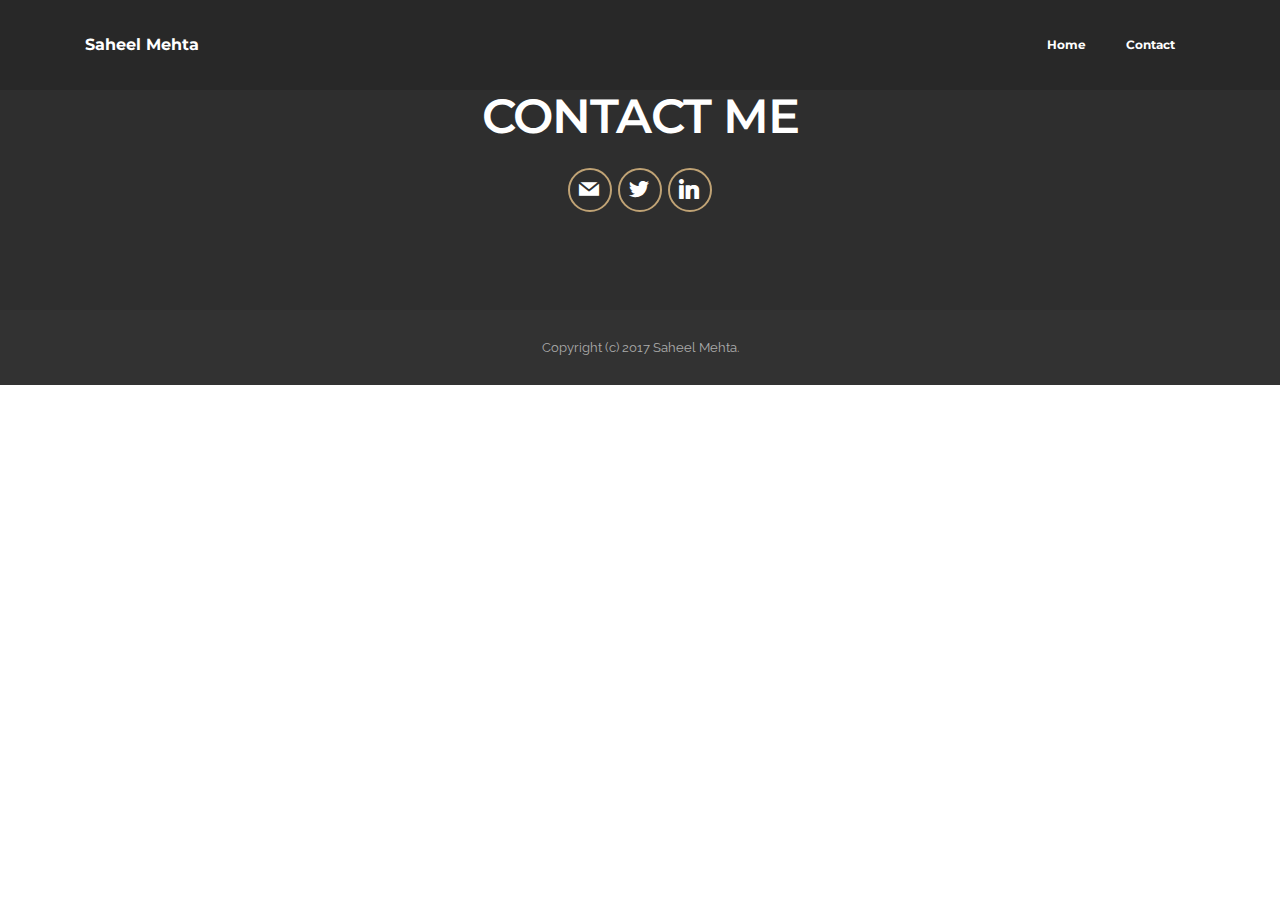
==== contact.html @ fcee7e76 "Basic Website Launch" ====
<!DOCTYPE html>
<html>
<head>
  <!-- Site made with Mobirise Website Builder v3.11.1, https://mobirise.com -->
  <meta charset="UTF-8">
  <meta http-equiv="X-UA-Compatible" content="IE=edge">
  <meta name="generator" content="Mobirise v3.11.1, mobirise.com">
  <meta name="viewport" content="width=device-width, initial-scale=1">
  <link rel="shortcut icon" href="assets/images/logo.png" type="image/x-icon">
  <meta name="description" content="Contact Page">
  <title>Contact Saheel</title>
  <link rel="stylesheet" href="https://fonts.googleapis.com/css?family=Lora:400,700,400italic,700italic&amp;subset=latin">
  <link rel="stylesheet" href="https://fonts.googleapis.com/css?family=Montserrat:400,700">
  <link rel="stylesheet" href="https://fonts.googleapis.com/css?family=Raleway:100,100i,200,200i,300,300i,400,400i,500,500i,600,600i,700,700i,800,800i,900,900i">
  <link rel="stylesheet" href="assets/bootstrap-material-design-font/css/material.css">
  <link rel="stylesheet" href="assets/tether/tether.min.css">
  <link rel="stylesheet" href="assets/bootstrap/css/bootstrap.min.css">
  <link rel="stylesheet" href="assets/dropdown/css/style.css">
  <link rel="stylesheet" href="assets/animate.css/animate.min.css">
  <link rel="stylesheet" href="assets/socicon/css/styles.css">
  <link rel="stylesheet" href="assets/theme/css/style.css">
  <link rel="stylesheet" href="assets/mobirise/css/mbr-additional.css" type="text/css">
  
  
  
</head>
<body>
<section id="menu-7">

    <nav class="navbar navbar-dropdown navbar-fixed-top">
        <div class="container">

            <div class="mbr-table">
                <div class="mbr-table-cell">

                    <div class="navbar-brand">
                        
                        <a class="navbar-caption" href="https://mobirise.com">Saheel Mehta</a>
                    </div>

                </div>
                <div class="mbr-table-cell">

                    <button class="navbar-toggler pull-xs-right hidden-md-up" type="button" data-toggle="collapse" data-target="#exCollapsingNavbar">
                        <div class="hamburger-icon"></div>
                    </button>

                    <ul class="nav-dropdown collapse pull-xs-right nav navbar-nav navbar-toggleable-sm" id="exCollapsingNavbar"><li class="nav-item"><a class="nav-link link" href="index.html">Home</a></li><li class="nav-item"><a class="nav-link link" href="contact.html">Contact</a></li></ul>
                    <button hidden="" class="navbar-toggler navbar-close" type="button" data-toggle="collapse" data-target="#exCollapsingNavbar">
                        <div class="close-icon"></div>
                    </button>

                </div>
            </div>

        </div>
    </nav>

</section>

<section class="engine"><a rel="external" href="https://mobirise.com">Website Creator</a></section><section class="mbr-section mbr-section-md-padding mbr-after-navbar" id="social-buttons4-9" style="background-color: rgb(46, 46, 46); padding-top: 90px; padding-bottom: 90px;">
    
    <div class="container">
        <div class="row">
            <div class="col-md-8 col-md-offset-2 text-xs-center">
                <h3 class="mbr-section-title display-2">CONTACT ME</h3>
                <div><a class="btn btn-social" title="Twitter" target="_blank" href="mailto:saheelmehtam@gmail.com"><i class="socicon socicon-mail"></i></a> <a class="btn btn-social" title="Facebook" target="_blank" href="https://twitter.com/saheelmehta"><i class="socicon socicon-twitter"></i></a>      <a class="btn btn-social" title="LinkedIn" target="_blank" href="https://www.linkedin.com/in/saheelmehta"><i class="socicon socicon-linkedin"></i></a>   </div>
            </div>
        </div>
    </div>
</section>

<footer class="mbr-small-footer mbr-section mbr-section-nopadding" id="footer1-8" style="background-color: rgb(50, 50, 50); padding-top: 1.75rem; padding-bottom: 1.75rem;">
    
    <div class="container">
        <p class="text-xs-center">Copyright (c) 2017 Saheel Mehta.</p>
    </div>
</footer>


  <script src="assets/web/assets/jquery/jquery.min.js"></script>
  <script src="assets/tether/tether.min.js"></script>
  <script src="assets/bootstrap/js/bootstrap.min.js"></script>
  <script src="assets/smooth-scroll/SmoothScroll.js"></script>
  <script src="assets/dropdown/js/script.min.js"></script>
  <script src="assets/touchSwipe/jquery.touchSwipe.min.js"></script>
  <script src="assets/viewportChecker/jquery.viewportchecker.js"></script>
  <script src="assets/theme/js/script.js"></script>
  
  
  <input name="animation" type="hidden">
  </body>
</html>
---- assets/bootstrap-material-design-font/css/material.css ----
@font-face {
  font-family: 'Material-Design-Icons';
  src: url('../fonts/Material-Design-Icons.eot?3ocs8m');
  src: url('../fonts/Material-Design-Icons.eot?#iefix3ocs8m') format('embedded-opentype'), url('../fonts/Material-Design-Icons.woff?3ocs8m') format('woff'), url('../fonts/Material-Design-Icons.ttf?3ocs8m') format('truetype'), url('../fonts/Material-Design-Icons.svg?3ocs8m#Material-Design-Icons') format('svg');
  font-weight: normal;
  font-style: normal;
}
[class^="mdi-"],
[class*="mdi-"] {
  speak: none;
  display: inline-block;
  font-style: normal;
  font-variant:normal;
  font-weight:normal;
  /*font-size:24px;*/
  line-height:1;
  font-family:'Material-Design-Icons' !important;
  text-rendering: auto;
  
  -webkit-font-smoothing: antialiased;
  -moz-osx-font-smoothing: grayscale;
  -webkit-transform: translate(0, 0);
      -ms-transform: translate(0, 0);
          transform: translate(0, 0);
}
[class^="mdi-"]:before,
[class*="mdi-"]:before {
  display: inline-block;
  speak: none;
  text-decoration: inherit;
}
[class^="mdi-"].pull-left,
[class*="mdi-"].pull-left {
  margin-right: .3em;
}
[class^="mdi-"].pull-right,
[class*="mdi-"].pull-right {
  margin-left: .3em;
}
[class^="mdi-"].mdi-lg:before,
[class*="mdi-"].mdi-lg:before,
[class^="mdi-"].mdi-lg:after,
[class*="mdi-"].mdi-lg:after {
  font-size: 1.33333333em;
  line-height: 0.75em;
  vertical-align: -15%;
}
[class^="mdi-"].mdi-2x:before,
[class*="mdi-"].mdi-2x:before,
[class^="mdi-"].mdi-2x:after,
[class*="mdi-"].mdi-2x:after {
  font-size: 2em;
}
[class^="mdi-"].mdi-3x:before,
[class*="mdi-"].mdi-3x:before,
[class^="mdi-"].mdi-3x:after,
[class*="mdi-"].mdi-3x:after {
  font-size: 3em;
}
[class^="mdi-"].mdi-4x:before,
[class*="mdi-"].mdi-4x:before,
[class^="mdi-"].mdi-4x:after,
[class*="mdi-"].mdi-4x:after {
  font-size: 4em;
}
[class^="mdi-"].mdi-5x:before,
[class*="mdi-"].mdi-5x:before,
[class^="mdi-"].mdi-5x:after,
[class*="mdi-"].mdi-5x:after {
  font-size: 5em;
}
[class^="mdi-device-signal-cellular-"]:after,
[class^="mdi-device-battery-"]:after,
[class^="mdi-device-battery-charging-"]:after,
[class^="mdi-device-signal-cellular-connected-no-internet-"]:after,
[class^="mdi-device-signal-wifi-"]:after,
[class^="mdi-device-signal-wifi-statusbar-not-connected"]:after,
.mdi-device-network-wifi:after {
  opacity: .3;
  position: absolute;
  left: 0;
  top: 0;
  z-index: 1;
  display: inline-block;
  speak: none;
  text-decoration: inherit;
}
[class^="mdi-device-signal-cellular-"]:after {
  content: "\e758";
}
[class^="mdi-device-battery-"]:after {
  content: "\e735";
}
[class^="mdi-device-battery-charging-"]:after {
  content: "\e733";
}
[class^="mdi-device-signal-cellular-connected-no-internet-"]:after {
  content: "\e75d";
}
[class^="mdi-device-signal-wifi-"]:after,
.mdi-device-network-wifi:after {
  content: "\e765";
}
[class^="mdi-device-signal-wifi-statusbasr-not-connected"]:after {
  content: "\e8f7";
}
.mdi-device-signal-cellular-off:after,
.mdi-device-signal-cellular-null:after,
.mdi-device-signal-cellular-no-sim:after,
.mdi-device-signal-wifi-off:after,
.mdi-device-signal-wifi-4-bar:after,
.mdi-device-signal-cellular-4-bar:after,
.mdi-device-battery-alert:after,
.mdi-device-signal-cellular-connected-no-internet-4-bar:after,
.mdi-device-battery-std:after,
.mdi-device-battery-full .mdi-device-battery-unknown:after {
  content: "";
}
.mdi-fw {
  width: 1.28571429em;
  text-align: center;
}
.mdi-ul {
  padding-left: 0;
  margin-left: 2.14285714em;
  list-style-type: none;
}
.mdi-ul > li {
  position: relative;
}
.mdi-li {
  position: absolute;
  left: -2.14285714em;
  width: 2.14285714em;
  top: 0.14285714em;
  text-align: center;
}
.mdi-li.mdi-lg {
  left: -1.85714286em;
}
.mdi-border {
  padding: .2em .25em .15em;
  border: solid 0.08em #eeeeee;
  border-radius: .1em;
}
.mdi-spin {
  -webkit-animation: mdi-spin 2s infinite linear;
  animation: mdi-spin 2s infinite linear;
  -webkit-transform-origin: 50% 50%;
  -ms-transform-origin: 50% 50%;
      transform-origin: 50% 50%;
}
.mdi-pulse {
  -webkit-animation: mdi-spin 1s steps(8) infinite;
  animation: mdi-spin 1s steps(8) infinite;
  -webkit-transform-origin: 50% 50%;
  -ms-transform-origin: 50% 50%;
      transform-origin: 50% 50%;
}
@-webkit-keyframes mdi-spin {
  0% {
    -webkit-transform: rotate(0deg);
    transform: rotate(0deg);
  }
  100% {
    -webkit-transform: rotate(359deg);
    transform: rotate(359deg);
  }
}
@keyframes mdi-spin {
  0% {
    -webkit-transform: rotate(0deg);
    transform: rotate(0deg);
  }
  100% {
    -webkit-transform: rotate(359deg);
    transform: rotate(359deg);
  }
}
.mdi-rotate-90 {
  filter: progid:DXImageTransform.Microsoft.BasicImage(rotation=1);
  -webkit-transform: rotate(90deg);
  -ms-transform: rotate(90deg);
  transform: rotate(90deg);
}
.mdi-rotate-180 {
  filter: progid:DXImageTransform.Microsoft.BasicImage(rotation=2);
  -webkit-transform: rotate(180deg);
  -ms-transform: rotate(180deg);
  transform: rotate(180deg);
}
.mdi-rotate-270 {
  filter: progid:DXImageTransform.Microsoft.BasicImage(rotation=3);
  -webkit-transform: rotate(270deg);
  -ms-transform: rotate(270deg);
  transform: rotate(270deg);
}
.mdi-flip-horizontal {
  filter: progid:DXImageTransform.Microsoft.BasicImage(rotation=0, mirror=1);
  -webkit-transform: scale(-1, 1);
  -ms-transform: scale(-1, 1);
  transform: scale(-1, 1);
}
.mdi-flip-vertical {
  filter: progid:DXImageTransform.Microsoft.BasicImage(rotation=2, mirror=1);
  -webkit-transform: scale(1, -1);
  -ms-transform: scale(1, -1);
  transform: scale(1, -1);
}
:root .mdi-rotate-90,
:root .mdi-rotate-180,
:root .mdi-rotate-270,
:root .mdi-flip-horizontal,
:root .mdi-flip-vertical {
  -webkit-filter: none;
          filter: none;
}
.mdi-stack {
  position: relative;
  display: inline-block;
  width: 2em;
  height: 2em;
  line-height: 2em;
  vertical-align: middle;
}
.mdi-stack-1x,
.mdi-stack-2x {
  position: absolute;
  left: 0;
  width: 100%;
  text-align: center;
}
.mdi-stack-1x {
  line-height: inherit;
}
.mdi-stack-2x {
  font-size: 2em;
}
.mdi-inverse {
  color: #ffffff;
}
/* Start Icons */
.mdi-action-3d-rotation:before {
  content: "\e600";
}
.mdi-action-accessibility:before {
  content: "\e601";
}
.mdi-action-account-balance-wallet:before {
  content: "\e602";
}
.mdi-action-account-balance:before {
  content: "\e603";
}
.mdi-action-account-box:before {
  content: "\e604";
}
.mdi-action-account-child:before {
  content: "\e605";
}
.mdi-action-account-circle:before {
  content: "\e606";
}
.mdi-action-add-shopping-cart:before {
  content: "\e607";
}
.mdi-action-alarm-add:before {
  content: "\e608";
}
.mdi-action-alarm-off:before {
  content: "\e609";
}
.mdi-action-alarm-on:before {
  content: "\e60a";
}
.mdi-action-alarm:before {
  content: "\e60b";
}
.mdi-action-android:before {
  content: "\e60c";
}
.mdi-action-announcement:before {
  content: "\e60d";
}
.mdi-action-aspect-ratio:before {
  content: "\e60e";
}
.mdi-action-assessment:before {
  content: "\e60f";
}
.mdi-action-assignment-ind:before {
  content: "\e610";
}
.mdi-action-assignment-late:before {
  content: "\e611";
}
.mdi-action-assignment-return:before {
  content: "\e612";
}
.mdi-action-assignment-returned:before {
  content: "\e613";
}
.mdi-action-assignment-turned-in:before {
  content: "\e614";
}
.mdi-action-assignment:before {
  content: "\e615";
}
.mdi-action-autorenew:before {
  content: "\e616";
}
.mdi-action-backup:before {
  content: "\e617";
}
.mdi-action-book:before {
  content: "\e618";
}
.mdi-action-bookmark-outline:before {
  content: "\e619";
}
.mdi-action-bookmark:before {
  content: "\e61a";
}
.mdi-action-bug-report:before {
  content: "\e61b";
}
.mdi-action-cached:before {
  content: "\e61c";
}
.mdi-action-check-circle:before {
  content: "\e61d";
}
.mdi-action-class:before {
  content: "\e61e";
}
.mdi-action-credit-card:before {
  content: "\e61f";
}
.mdi-action-dashboard:before {
  content: "\e620";
}
.mdi-action-delete:before {
  content: "\e621";
}
.mdi-action-description:before {
  content: "\e622";
}
.mdi-action-dns:before {
  content: "\e623";
}
.mdi-action-done-all:before {
  content: "\e624";
}
.mdi-action-done:before {
  content: "\e625";
}
.mdi-action-event:before {
  content: "\e626";
}
.mdi-action-exit-to-app:before {
  content: "\e627";
}
.mdi-action-explore:before {
  content: "\e628";
}
.mdi-action-extension:before {
  content: "\e629";
}
.mdi-action-face-unlock:before {
  content: "\e62a";
}
.mdi-action-favorite-outline:before {
  content: "\e62b";
}
.mdi-action-favorite:before {
  content: "\e62c";
}
.mdi-action-find-in-page:before {
  content: "\e62d";
}
.mdi-action-find-replace:before {
  content: "\e62e";
}
.mdi-action-flip-to-back:before {
  content: "\e62f";
}
.mdi-action-flip-to-front:before {
  content: "\e630";
}
.mdi-action-get-app:before {
  content: "\e631";
}
.mdi-action-grade:before {
  content: "\e632";
}
.mdi-action-group-work:before {
  content: "\e633";
}
.mdi-action-help:before {
  content: "\e634";
}
.mdi-action-highlight-remove:before {
  content: "\e635";
}
.mdi-action-history:before {
  content: "\e636";
}
.mdi-action-home:before {
  content: "\e637";
}
.mdi-action-https:before {
  content: "\e638";
}
.mdi-action-info-outline:before {
  content: "\e639";
}
.mdi-action-info:before {
  content: "\e63a";
}
.mdi-action-input:before {
  content: "\e63b";
}
.mdi-action-invert-colors:before {
  content: "\e63c";
}
.mdi-action-label-outline:before {
  content: "\e63d";
}
.mdi-action-label:before {
  content: "\e63e";
}
.mdi-action-language:before {
  content: "\e63f";
}
.mdi-action-launch:before {
  content: "\e640";
}
.mdi-action-list:before {
  content: "\e641";
}
.mdi-action-lock-open:before {
  content: "\e642";
}
.mdi-action-lock-outline:before {
  content: "\e643";
}
.mdi-action-lock:before {
  content: "\e644";
}
.mdi-action-loyalty:before {
  content: "\e645";
}
.mdi-action-markunread-mailbox:before {
  content: "\e646";
}
.mdi-action-note-add:before {
  content: "\e647";
}
.mdi-action-open-in-browser:before {
  content: "\e648";
}
.mdi-action-open-in-new:before {
  content: "\e649";
}
.mdi-action-open-with:before {
  content: "\e64a";
}
.mdi-action-pageview:before {
  content: "\e64b";
}
.mdi-action-payment:before {
  content: "\e64c";
}
.mdi-action-perm-camera-mic:before {
  content: "\e64d";
}
.mdi-action-perm-contact-cal:before {
  content: "\e64e";
}
.mdi-action-perm-data-setting:before {
  content: "\e64f";
}
.mdi-action-perm-device-info:before {
  content: "\e650";
}
.mdi-action-perm-identity:before {
  content: "\e651";
}
.mdi-action-perm-media:before {
  content: "\e652";
}
.mdi-action-perm-phone-msg:before {
  content: "\e653";
}
.mdi-action-perm-scan-wifi:before {
  content: "\e654";
}
.mdi-action-picture-in-picture:before {
  content: "\e655";
}
.mdi-action-polymer:before {
  content: "\e656";
}
.mdi-action-print:before {
  content: "\e657";
}
.mdi-action-query-builder:before {
  content: "\e658";
}
.mdi-action-question-answer:before {
  content: "\e659";
}
.mdi-action-receipt:before {
  content: "\e65a";
}
.mdi-action-redeem:before {
  content: "\e65b";
}
.mdi-action-reorder:before {
  content: "\e65c";
}
.mdi-action-report-problem:before {
  content: "\e65d";
}
.mdi-action-restore:before {
  content: "\e65e";
}
.mdi-action-room:before {
  content: "\e65f";
}
.mdi-action-schedule:before {
  content: "\e660";
}
.mdi-action-search:before {
  content: "\e661";
}
.mdi-action-settings-applications:before {
  content: "\e662";
}
.mdi-action-settings-backup-restore:before {
  content: "\e663";
}
.mdi-action-settings-bluetooth:before {
  content: "\e664";
}
.mdi-action-settings-cell:before {
  content: "\e665";
}
.mdi-action-settings-display:before {
  content: "\e666";
}
.mdi-action-settings-ethernet:before {
  content: "\e667";
}
.mdi-action-settings-input-antenna:before {
  content: "\e668";
}
.mdi-action-settings-input-component:before {
  content: "\e669";
}
.mdi-action-settings-input-composite:before {
  content: "\e66a";
}
.mdi-action-settings-input-hdmi:before {
  content: "\e66b";
}
.mdi-action-settings-input-svideo:before {
  content: "\e66c";
}
.mdi-action-settings-overscan:before {
  content: "\e66d";
}
.mdi-action-settings-phone:before {
  content: "\e66e";
}
.mdi-action-settings-power:before {
  content: "\e66f";
}
.mdi-action-settings-remote:before {
  content: "\e670";
}
.mdi-action-settings-voice:before {
  content: "\e671";
}
.mdi-action-settings:before {
  content: "\e672";
}
.mdi-action-shop-two:before {
  content: "\e673";
}
.mdi-action-shop:before {
  content: "\e674";
}
.mdi-action-shopping-basket:before {
  content: "\e675";
}
.mdi-action-shopping-cart:before {
  content: "\e676";
}
.mdi-action-speaker-notes:before {
  content: "\e677";
}
.mdi-action-spellcheck:before {
  content: "\e678";
}
.mdi-action-star-rate:before {
  content: "\e679";
}
.mdi-action-stars:before {
  content: "\e67a";
}
.mdi-action-store:before {
  content: "\e67b";
}
.mdi-action-subject:before {
  content: "\e67c";
}
.mdi-action-supervisor-account:before {
  content: "\e67d";
}
.mdi-action-swap-horiz:before {
  content: "\e67e";
}
.mdi-action-swap-vert-circle:before {
  content: "\e67f";
}
.mdi-action-swap-vert:before {
  content: "\e680";
}
.mdi-action-system-update-tv:before {
  content: "\e681";
}
.mdi-action-tab-unselected:before {
  content: "\e682";
}
.mdi-action-tab:before {
  content: "\e683";
}
.mdi-action-theaters:before {
  content: "\e684";
}
.mdi-action-thumb-down:before {
  content: "\e685";
}
.mdi-action-thumb-up:before {
  content: "\e686";
}
.mdi-action-thumbs-up-down:before {
  content: "\e687";
}
.mdi-action-toc:before {
  content: "\e688";
}
.mdi-action-today:before {
  content: "\e689";
}
.mdi-action-track-changes:before {
  content: "\e68a";
}
.mdi-action-translate:before {
  content: "\e68b";
}
.mdi-action-trending-down:before {
  content: "\e68c";
}
.mdi-action-trending-neutral:before {
  content: "\e68d";
}
.mdi-action-trending-up:before {
  content: "\e68e";
}
.mdi-action-turned-in-not:before {
  content: "\e68f";
}
.mdi-action-turned-in:before {
  content: "\e690";
}
.mdi-action-verified-user:before {
  content: "\e691";
}
.mdi-action-view-agenda:before {
  content: "\e692";
}
.mdi-action-view-array:before {
  content: "\e693";
}
.mdi-action-view-carousel:before {
  content: "\e694";
}
.mdi-action-view-column:before {
  content: "\e695";
}
.mdi-action-view-day:before {
  content: "\e696";
}
.mdi-action-view-headline:before {
  content: "\e697";
}
.mdi-action-view-list:before {
  content: "\e698";
}
.mdi-action-view-module:before {
  content: "\e699";
}
.mdi-action-view-quilt:before {
  content: "\e69a";
}
.mdi-action-view-stream:before {
  content: "\e69b";
}
.mdi-action-view-week:before {
  content: "\e69c";
}
.mdi-action-visibility-off:before {
  content: "\e69d";
}
.mdi-action-visibility:before {
  content: "\e69e";
}
.mdi-action-wallet-giftcard:before {
  content: "\e69f";
}
.mdi-action-wallet-membership:before {
  content: "\e6a0";
}
.mdi-action-wallet-travel:before {
  content: "\e6a1";
}
.mdi-action-work:before {
  content: "\e6a2";
}
.mdi-alert-error:before {
  content: "\e6a3";
}
.mdi-alert-warning:before {
  content: "\e6a4";
}
.mdi-av-album:before {
  content: "\e6a5";
}
.mdi-av-closed-caption:before {
  content: "\e6a6";
}
.mdi-av-equalizer:before {
  content: "\e6a7";
}
.mdi-av-explicit:before {
  content: "\e6a8";
}
.mdi-av-fast-forward:before {
  content: "\e6a9";
}
.mdi-av-fast-rewind:before {
  content: "\e6aa";
}
.mdi-av-games:before {
  content: "\e6ab";
}
.mdi-av-hearing:before {
  content: "\e6ac";
}
.mdi-av-high-quality:before {
  content: "\e6ad";
}
.mdi-av-loop:before {
  content: "\e6ae";
}
.mdi-av-mic-none:before {
  content: "\e6af";
}
.mdi-av-mic-off:before {
  content: "\e6b0";
}
.mdi-av-mic:before {
  content: "\e6b1";
}
.mdi-av-movie:before {
  content: "\e6b2";
}
.mdi-av-my-library-add:before {
  content: "\e6b3";
}
.mdi-av-my-library-books:before {
  content: "\e6b4";
}
.mdi-av-my-library-music:before {
  content: "\e6b5";
}
.mdi-av-new-releases:before {
  content: "\e6b6";
}
.mdi-av-not-interested:before {
  content: "\e6b7";
}
.mdi-av-pause-circle-fill:before {
  content: "\e6b8";
}
.mdi-av-pause-circle-outline:before {
  content: "\e6b9";
}
.mdi-av-pause:before {
  content: "\e6ba";
}
.mdi-av-play-arrow:before {
  content: "\e6bb";
}
.mdi-av-play-circle-fill:before {
  content: "\e6bc";
}
.mdi-av-play-circle-outline:before {
  content: "\e6bd";
}
.mdi-av-play-shopping-bag:before {
  content: "\e6be";
}
.mdi-av-playlist-add:before {
  content: "\e6bf";
}
.mdi-av-queue-music:before {
  content: "\e6c0";
}
.mdi-av-queue:before {
  content: "\e6c1";
}
.mdi-av-radio:before {
  content: "\e6c2";
}
.mdi-av-recent-actors:before {
  content: "\e6c3";
}
.mdi-av-repeat-one:before {
  content: "\e6c4";
}
.mdi-av-repeat:before {
  content: "\e6c5";
}
.mdi-av-replay:before {
  content: "\e6c6";
}
.mdi-av-shuffle:before {
  content: "\e6c7";
}
.mdi-av-skip-next:before {
  content: "\e6c8";
}
.mdi-av-skip-previous:before {
  content: "\e6c9";
}
.mdi-av-snooze:before {
  content: "\e6ca";
}
.mdi-av-stop:before {
  content: "\e6cb";
}
.mdi-av-subtitles:before {
  content: "\e6cc";
}
.mdi-av-surround-sound:before {
  content: "\e6cd";
}
.mdi-av-timer:before {
  content: "\e6ce";
}
.mdi-av-video-collection:before {
  content: "\e6cf";
}
.mdi-av-videocam-off:before {
  content: "\e6d0";
}
.mdi-av-videocam:before {
  content: "\e6d1";
}
.mdi-av-volume-down:before {
  content: "\e6d2";
}
.mdi-av-volume-mute:before {
  content: "\e6d3";
}
.mdi-av-volume-off:before {
  content: "\e6d4";
}
.mdi-av-volume-up:before {
  content: "\e6d5";
}
.mdi-av-web:before {
  content: "\e6d6";
}
.mdi-communication-business:before {
  content: "\e6d7";
}
.mdi-communication-call-end:before {
  content: "\e6d8";
}
.mdi-communication-call-made:before {
  content: "\e6d9";
}
.mdi-communication-call-merge:before {
  content: "\e6da";
}
.mdi-communication-call-missed:before {
  content: "\e6db";
}
.mdi-communication-call-received:before {
  content: "\e6dc";
}
.mdi-communication-call-split:before {
  content: "\e6dd";
}
.mdi-communication-call:before {
  content: "\e6de";
}
.mdi-communication-chat:before {
  content: "\e6df";
}
.mdi-communication-clear-all:before {
  content: "\e6e0";
}
.mdi-communication-comment:before {
  content: "\e6e1";
}
.mdi-communication-contacts:before {
  content: "\e6e2";
}
.mdi-communication-dialer-sip:before {
  content: "\e6e3";
}
.mdi-communication-dialpad:before {
  content: "\e6e4";
}
.mdi-communication-dnd-on:before {
  content: "\e6e5";
}
.mdi-communication-email:before {
  content: "\e6e6";
}
.mdi-communication-forum:before {
  content: "\e6e7";
}
.mdi-communication-import-export:before {
  content: "\e6e8";
}
.mdi-communication-invert-colors-off:before {
  content: "\e6e9";
}
.mdi-communication-invert-colors-on:before {
  content: "\e6ea";
}
.mdi-communication-live-help:before {
  content: "\e6eb";
}
.mdi-communication-location-off:before {
  content: "\e6ec";
}
.mdi-communication-location-on:before {
  content: "\e6ed";
}
.mdi-communication-message:before {
  content: "\e6ee";
}
.mdi-communication-messenger:before {
  content: "\e6ef";
}
.mdi-communication-no-sim:before {
  content: "\e6f0";
}
.mdi-communication-phone:before {
  content: "\e6f1";
}
.mdi-communication-portable-wifi-off:before {
  content: "\e6f2";
}
.mdi-communication-quick-contacts-dialer:before {
  content: "\e6f3";
}
.mdi-communication-quick-contacts-mail:before {
  content: "\e6f4";
}
.mdi-communication-ring-volume:before {
  content: "\e6f5";
}
.mdi-communication-stay-current-landscape:before {
  content: "\e6f6";
}
.mdi-communication-stay-current-portrait:before {
  content: "\e6f7";
}
.mdi-communication-stay-primary-landscape:before {
  content: "\e6f8";
}
.mdi-communication-stay-primary-portrait:before {
  content: "\e6f9";
}
.mdi-communication-swap-calls:before {
  content: "\e6fa";
}
.mdi-communication-textsms:before {
  content: "\e6fb";
}
.mdi-communication-voicemail:before {
  content: "\e6fc";
}
.mdi-communication-vpn-key:before {
  content: "\e6fd";
}
.mdi-content-add-box:before {
  content: "\e6fe";
}
.mdi-content-add-circle-outline:before {
  content: "\e6ff";
}
.mdi-content-add-circle:before {
  content: "\e700";
}
.mdi-content-add:before {
  content: "\e701";
}
.mdi-content-archive:before {
  content: "\e702";
}
.mdi-content-backspace:before {
  content: "\e703";
}
.mdi-content-block:before {
  content: "\e704";
}
.mdi-content-clear:before {
  content: "\e705";
}
.mdi-content-content-copy:before {
  content: "\e706";
}
.mdi-content-content-cut:before {
  content: "\e707";
}
.mdi-content-content-paste:before {
  content: "\e708";
}
.mdi-content-create:before {
  content: "\e709";
}
.mdi-content-drafts:before {
  content: "\e70a";
}
.mdi-content-filter-list:before {
  content: "\e70b";
}
.mdi-content-flag:before {
  content: "\e70c";
}
.mdi-content-forward:before {
  content: "\e70d";
}
.mdi-content-gesture:before {
  content: "\e70e";
}
.mdi-content-inbox:before {
  content: "\e70f";
}
.mdi-content-link:before {
  content: "\e710";
}
.mdi-content-mail:before {
  content: "\e711";
}
.mdi-content-markunread:before {
  content: "\e712";
}
.mdi-content-redo:before {
  content: "\e713";
}
.mdi-content-remove-circle-outline:before {
  content: "\e714";
}
.mdi-content-remove-circle:before {
  content: "\e715";
}
.mdi-content-remove:before {
  content: "\e716";
}
.mdi-content-reply-all:before {
  content: "\e717";
}
.mdi-content-reply:before {
  content: "\e718";
}
.mdi-content-report:before {
  content: "\e719";
}
.mdi-content-save:before {
  content: "\e71a";
}
.mdi-content-select-all:before {
  content: "\e71b";
}
.mdi-content-send:before {
  content: "\e71c";
}
.mdi-content-sort:before {
  content: "\e71d";
}
.mdi-content-text-format:before {
  content: "\e71e";
}
.mdi-content-undo:before {
  content: "\e71f";
}
.mdi-editor-attach-file:before {
  content: "\e776";
}
.mdi-editor-attach-money:before {
  content: "\e777";
}
.mdi-editor-border-all:before {
  content: "\e778";
}
.mdi-editor-border-bottom:before {
  content: "\e779";
}
.mdi-editor-border-clear:before {
  content: "\e77a";
}
.mdi-editor-border-color:before {
  content: "\e77b";
}
.mdi-editor-border-horizontal:before {
  content: "\e77c";
}
.mdi-editor-border-inner:before {
  content: "\e77d";
}
.mdi-editor-border-left:before {
  content: "\e77e";
}
.mdi-editor-border-outer:before {
  content: "\e77f";
}
.mdi-editor-border-right:before {
  content: "\e780";
}
.mdi-editor-border-style:before {
  content: "\e781";
}
.mdi-editor-border-top:before {
  content: "\e782";
}
.mdi-editor-border-vertical:before {
  content: "\e783";
}
.mdi-editor-format-align-center:before {
  content: "\e784";
}
.mdi-editor-format-align-justify:before {
  content: "\e785";
}
.mdi-editor-format-align-left:before {
  content: "\e786";
}
.mdi-editor-format-align-right:before {
  content: "\e787";
}
.mdi-editor-format-bold:before {
  content: "\e788";
}
.mdi-editor-format-clear:before {
  content: "\e789";
}
.mdi-editor-format-color-fill:before {
  content: "\e78a";
}
.mdi-editor-format-color-reset:before {
  content: "\e78b";
}
.mdi-editor-format-color-text:before {
  content: "\e78c";
}
.mdi-editor-format-indent-decrease:before {
  content: "\e78d";
}
.mdi-editor-format-indent-increase:before {
  content: "\e78e";
}
.mdi-editor-format-italic:before {
  content: "\e78f";
}
.mdi-editor-format-line-spacing:before {
  content: "\e790";
}
.mdi-editor-format-list-bulleted:before {
  content: "\e791";
}
.mdi-editor-format-list-numbered:before {
  content: "\e792";
}
.mdi-editor-format-paint:before {
  content: "\e793";
}
.mdi-editor-format-quote:before {
  content: "\e794";
}
.mdi-editor-format-size:before {
  content: "\e795";
}
.mdi-editor-format-strikethrough:before {
  content: "\e796";
}
.mdi-editor-format-textdirection-l-to-r:before {
  content: "\e797";
}
.mdi-editor-format-textdirection-r-to-l:before {
  content: "\e798";
}
.mdi-editor-format-underline:before {
  content: "\e799";
}
.mdi-editor-functions:before {
  content: "\e79a";
}
.mdi-editor-insert-chart:before {
  content: "\e79b";
}
.mdi-editor-insert-comment:before {
  content: "\e79c";
}
.mdi-editor-insert-drive-file:before {
  content: "\e79d";
}
.mdi-editor-insert-emoticon:before {
  content: "\e79e";
}
.mdi-editor-insert-invitation:before {
  content: "\e79f";
}
.mdi-editor-insert-link:before {
  content: "\e7a0";
}
.mdi-editor-insert-photo:before {
  content: "\e7a1";
}
.mdi-editor-merge-type:before {
  content: "\e7a2";
}
.mdi-editor-mode-comment:before {
  content: "\e7a3";
}
.mdi-editor-mode-edit:before {
  content: "\e7a4";
}
.mdi-editor-publish:before {
  content: "\e7a5";
}
.mdi-editor-vertical-align-bottom:before {
  content: "\e7a6";
}
.mdi-editor-vertical-align-center:before {
  content: "\e7a7";
}
.mdi-editor-vertical-align-top:before {
  content: "\e7a8";
}
.mdi-editor-wrap-text:before {
  content: "\e7a9";
}
.mdi-file-attachment:before {
  content: "\e7aa";
}
.mdi-file-cloud-circle:before {
  content: "\e7ab";
}
.mdi-file-cloud-done:before {
  content: "\e7ac";
}
.mdi-file-cloud-download:before {
  content: "\e7ad";
}
.mdi-file-cloud-off:before {
  content: "\e7ae";
}
.mdi-file-cloud-queue:before {
  content: "\e7af";
}
.mdi-file-cloud-upload:before {
  content: "\e7b0";
}
.mdi-file-cloud:before {
  content: "\e7b1";
}
.mdi-file-file-download:before {
  content: "\e7b2";
}
.mdi-file-file-upload:before {
  content: "\e7b3";
}
.mdi-file-folder-open:before {
  content: "\e7b4";
}
.mdi-file-folder-shared:before {
  content: "\e7b5";
}
.mdi-file-folder:before {
  content: "\e7b6";
}
.mdi-device-access-alarm:before {
  content: "\e720";
}
.mdi-device-access-alarms:before {
  content: "\e721";
}
.mdi-device-access-time:before {
  content: "\e722";
}
.mdi-device-add-alarm:before {
  content: "\e723";
}
.mdi-device-airplanemode-off:before {
  content: "\e724";
}
.mdi-device-airplanemode-on:before {
  content: "\e725";
}
.mdi-device-battery-20:before {
  content: "\e726";
}
.mdi-device-battery-30:before {
  content: "\e727";
}
.mdi-device-battery-50:before {
  content: "\e728";
}
.mdi-device-battery-60:before {
  content: "\e729";
}
.mdi-device-battery-80:before {
  content: "\e72a";
}
.mdi-device-battery-90:before {
  content: "\e72b";
}
.mdi-device-battery-alert:before {
  content: "\e72c";
}
.mdi-device-battery-charging-20:before {
  content: "\e72d";
}
.mdi-device-battery-charging-30:before {
  content: "\e72e";
}
.mdi-device-battery-charging-50:before {
  content: "\e72f";
}
.mdi-device-battery-charging-60:before {
  content: "\e730";
}
.mdi-device-battery-charging-80:before {
  content: "\e731";
}
.mdi-device-battery-charging-90:before {
  content: "\e732";
}
.mdi-device-battery-charging-full:before {
  content: "\e733";
}
.mdi-device-battery-full:before {
  content: "\e734";
}
.mdi-device-battery-std:before {
  content: "\e735";
}
.mdi-device-battery-unknown:before {
  content: "\e736";
}
.mdi-device-bluetooth-connected:before {
  content: "\e737";
}
.mdi-device-bluetooth-disabled:before {
  content: "\e738";
}
.mdi-device-bluetooth-searching:before {
  content: "\e739";
}
.mdi-device-bluetooth:before {
  content: "\e73a";
}
.mdi-device-brightness-auto:before {
  content: "\e73b";
}
.mdi-device-brightness-high:before {
  content: "\e73c";
}
.mdi-device-brightness-low:before {
  content: "\e73d";
}
.mdi-device-brightness-medium:before {
  content: "\e73e";
}
.mdi-device-data-usage:before {
  content: "\e73f";
}
.mdi-device-developer-mode:before {
  content: "\e740";
}
.mdi-device-devices:before {
  content: "\e741";
}
.mdi-device-dvr:before {
  content: "\e742";
}
.mdi-device-gps-fixed:before {
  content: "\e743";
}
.mdi-device-gps-not-fixed:before {
  content: "\e744";
}
.mdi-device-gps-off:before {
  content: "\e745";
}
.mdi-device-location-disabled:before {
  content: "\e746";
}
.mdi-device-location-searching:before {
  content: "\e747";
}
.mdi-device-multitrack-audio:before {
  content: "\e748";
}
.mdi-device-network-cell:before {
  content: "\e749";
}
.mdi-device-network-wifi:before {
  content: "\e74a";
}
.mdi-device-nfc:before {
  content: "\e74b";
}
.mdi-device-now-wallpaper:before {
  content: "\e74c";
}
.mdi-device-now-widgets:before {
  content: "\e74d";
}
.mdi-device-screen-lock-landscape:before {
  content: "\e74e";
}
.mdi-device-screen-lock-portrait:before {
  content: "\e74f";
}
.mdi-device-screen-lock-rotation:before {
  content: "\e750";
}
.mdi-device-screen-rotation:before {
  content: "\e751";
}
.mdi-device-sd-storage:before {
  content: "\e752";
}
.mdi-device-settings-system-daydream:before {
  content: "\e753";
}
.mdi-device-signal-cellular-0-bar:before {
  content: "\e754";
}
.mdi-device-signal-cellular-1-bar:before {
  content: "\e755";
}
.mdi-device-signal-cellular-2-bar:before {
  content: "\e756";
}
.mdi-device-signal-cellular-3-bar:before {
  content: "\e757";
}
.mdi-device-signal-cellular-4-bar:before {
  content: "\e758";
}
.mdi-signal-wifi-statusbar-connected-no-internet-after:before {
  content: "\e8f6";
}
.mdi-device-signal-cellular-connected-no-internet-0-bar:before {
  content: "\e759";
}
.mdi-device-signal-cellular-connected-no-internet-1-bar:before {
  content: "\e75a";
}
.mdi-device-signal-cellular-connected-no-internet-2-bar:before {
  content: "\e75b";
}
.mdi-device-signal-cellular-connected-no-internet-3-bar:before {
  content: "\e75c";
}
.mdi-device-signal-cellular-connected-no-internet-4-bar:before {
  content: "\e75d";
}
.mdi-device-signal-cellular-no-sim:before {
  content: "\e75e";
}
.mdi-device-signal-cellular-null:before {
  content: "\e75f";
}
.mdi-device-signal-cellular-off:before {
  content: "\e760";
}
.mdi-device-signal-wifi-0-bar:before {
  content: "\e761";
}
.mdi-device-signal-wifi-1-bar:before {
  content: "\e762";
}
.mdi-device-signal-wifi-2-bar:before {
  content: "\e763";
}
.mdi-device-signal-wifi-3-bar:before {
  content: "\e764";
}
.mdi-device-signal-wifi-4-bar:before {
  content: "\e765";
}
.mdi-device-signal-wifi-off:before {
  content: "\e766";
}
.mdi-device-signal-wifi-statusbar-1-bar:before {
  content: "\e767";
}
.mdi-device-signal-wifi-statusbar-2-bar:before {
  content: "\e768";
}
.mdi-device-signal-wifi-statusbar-3-bar:before {
  content: "\e769";
}
.mdi-device-signal-wifi-statusbar-4-bar:before {
  content: "\e76a";
}
.mdi-device-signal-wifi-statusbar-connected-no-internet-:before {
  content: "\e76b";
}
.mdi-device-signal-wifi-statusbar-connected-no-internet:before {
  content: "\e76f";
}
.mdi-device-signal-wifi-statusbar-connected-no-internet-2:before {
  content: "\e76c";
}
.mdi-device-signal-wifi-statusbar-connected-no-internet-3:before {
  content: "\e76d";
}
.mdi-device-signal-wifi-statusbar-connected-no-internet-4:before {
  content: "\e76e";
}
.mdi-signal-wifi-statusbar-not-connected-after:before {
  content: "\e8f7";
}
.mdi-device-signal-wifi-statusbar-not-connected:before {
  content: "\e770";
}
.mdi-device-signal-wifi-statusbar-null:before {
  content: "\e771";
}
.mdi-device-storage:before {
  content: "\e772";
}
.mdi-device-usb:before {
  content: "\e773";
}
.mdi-device-wifi-lock:before {
  content: "\e774";
}
.mdi-device-wifi-tethering:before {
  content: "\e775";
}
.mdi-hardware-cast-connected:before {
  content: "\e7b7";
}
.mdi-hardware-cast:before {
  content: "\e7b8";
}
.mdi-hardware-computer:before {
  content: "\e7b9";
}
.mdi-hardware-desktop-mac:before {
  content: "\e7ba";
}
.mdi-hardware-desktop-windows:before {
  content: "\e7bb";
}
.mdi-hardware-dock:before {
  content: "\e7bc";
}
.mdi-hardware-gamepad:before {
  content: "\e7bd";
}
.mdi-hardware-headset-mic:before {
  content: "\e7be";
}
.mdi-hardware-headset:before {
  content: "\e7bf";
}
.mdi-hardware-keyboard-alt:before {
  content: "\e7c0";
}
.mdi-hardware-keyboard-arrow-down:before {
  content: "\e7c1";
}
.mdi-hardware-keyboard-arrow-left:before {
  content: "\e7c2";
}
.mdi-hardware-keyboard-arrow-right:before {
  content: "\e7c3";
}
.mdi-hardware-keyboard-arrow-up:before {
  content: "\e7c4";
}
.mdi-hardware-keyboard-backspace:before {
  content: "\e7c5";
}
.mdi-hardware-keyboard-capslock:before {
  content: "\e7c6";
}
.mdi-hardware-keyboard-control:before {
  content: "\e7c7";
}
.mdi-hardware-keyboard-hide:before {
  content: "\e7c8";
}
.mdi-hardware-keyboard-return:before {
  content: "\e7c9";
}
.mdi-hardware-keyboard-tab:before {
  content: "\e7ca";
}
.mdi-hardware-keyboard-voice:before {
  content: "\e7cb";
}
.mdi-hardware-keyboard:before {
  content: "\e7cc";
}
.mdi-hardware-laptop-chromebook:before {
  content: "\e7cd";
}
.mdi-hardware-laptop-mac:before {
  content: "\e7ce";
}
.mdi-hardware-laptop-windows:before {
  content: "\e7cf";
}
.mdi-hardware-laptop:before {
  content: "\e7d0";
}
.mdi-hardware-memory:before {
  content: "\e7d1";
}
.mdi-hardware-mouse:before {
  content: "\e7d2";
}
.mdi-hardware-phone-android:before {
  content: "\e7d3";
}
.mdi-hardware-phone-iphone:before {
  content: "\e7d4";
}
.mdi-hardware-phonelink-off:before {
  content: "\e7d5";
}
.mdi-hardware-phonelink:before {
  content: "\e7d6";
}
.mdi-hardware-security:before {
  content: "\e7d7";
}
.mdi-hardware-sim-card:before {
  content: "\e7d8";
}
.mdi-hardware-smartphone:before {
  content: "\e7d9";
}
.mdi-hardware-speaker:before {
  content: "\e7da";
}
.mdi-hardware-tablet-android:before {
  content: "\e7db";
}
.mdi-hardware-tablet-mac:before {
  content: "\e7dc";
}
.mdi-hardware-tablet:before {
  content: "\e7dd";
}
.mdi-hardware-tv:before {
  content: "\e7de";
}
.mdi-hardware-watch:before {
  content: "\e7df";
}
.mdi-image-add-to-photos:before {
  content: "\e7e0";
}
.mdi-image-adjust:before {
  content: "\e7e1";
}
.mdi-image-assistant-photo:before {
  content: "\e7e2";
}
.mdi-image-audiotrack:before {
  content: "\e7e3";
}
.mdi-image-blur-circular:before {
  content: "\e7e4";
}
.mdi-image-blur-linear:before {
  content: "\e7e5";
}
.mdi-image-blur-off:before {
  content: "\e7e6";
}
.mdi-image-blur-on:before {
  content: "\e7e7";
}
.mdi-image-brightness-1:before {
  content: "\e7e8";
}
.mdi-image-brightness-2:before {
  content: "\e7e9";
}
.mdi-image-brightness-3:before {
  content: "\e7ea";
}
.mdi-image-brightness-4:before {
  content: "\e7eb";
}
.mdi-image-brightness-5:before {
  content: "\e7ec";
}
.mdi-image-brightness-6:before {
  content: "\e7ed";
}
.mdi-image-brightness-7:before {
  content: "\e7ee";
}
.mdi-image-brush:before {
  content: "\e7ef";
}
.mdi-image-camera-alt:before {
  content: "\e7f0";
}
.mdi-image-camera-front:before {
  content: "\e7f1";
}
.mdi-image-camera-rear:before {
  content: "\e7f2";
}
.mdi-image-camera-roll:before {
  content: "\e7f3";
}
.mdi-image-camera:before {
  content: "\e7f4";
}
.mdi-image-center-focus-strong:before {
  content: "\e7f5";
}
.mdi-image-center-focus-weak:before {
  content: "\e7f6";
}
.mdi-image-collections:before {
  content: "\e7f7";
}
.mdi-image-color-lens:before {
  content: "\e7f8";
}
.mdi-image-colorize:before {
  content: "\e7f9";
}
.mdi-image-compare:before {
  content: "\e7fa";
}
.mdi-image-control-point-duplicate:before {
  content: "\e7fb";
}
.mdi-image-control-point:before {
  content: "\e7fc";
}
.mdi-image-crop-3-2:before {
  content: "\e7fd";
}
.mdi-image-crop-5-4:before {
  content: "\e7fe";
}
.mdi-image-crop-7-5:before {
  content: "\e7ff";
}
.mdi-image-crop-16-9:before {
  content: "\e800";
}
.mdi-image-crop-din:before {
  content: "\e801";
}
.mdi-image-crop-free:before {
  content: "\e802";
}
.mdi-image-crop-landscape:before {
  content: "\e803";
}
.mdi-image-crop-original:before {
  content: "\e804";
}
.mdi-image-crop-portrait:before {
  content: "\e805";
}
.mdi-image-crop-square:before {
  content: "\e806";
}
.mdi-image-crop:before {
  content: "\e807";
}
.mdi-image-dehaze:before {
  content: "\e808";
}
.mdi-image-details:before {
  content: "\e809";
}
.mdi-image-edit:before {
  content: "\e80a";
}
.mdi-image-exposure-minus-1:before {
  content: "\e80b";
}
.mdi-image-exposure-minus-2:before {
  content: "\e80c";
}
.mdi-image-exposure-plus-1:before {
  content: "\e80d";
}
.mdi-image-exposure-plus-2:before {
  content: "\e80e";
}
.mdi-image-exposure-zero:before {
  content: "\e80f";
}
.mdi-image-exposure:before {
  content: "\e810";
}
.mdi-image-filter-1:before {
  content: "\e811";
}
.mdi-image-filter-2:before {
  content: "\e812";
}
.mdi-image-filter-3:before {
  content: "\e813";
}
.mdi-image-filter-4:before {
  content: "\e814";
}
.mdi-image-filter-5:before {
  content: "\e815";
}
.mdi-image-filter-6:before {
  content: "\e816";
}
.mdi-image-filter-7:before {
  content: "\e817";
}
.mdi-image-filter-8:before {
  content: "\e818";
}
.mdi-image-filter-9-plus:before {
  content: "\e819";
}
.mdi-image-filter-9:before {
  content: "\e81a";
}
.mdi-image-filter-b-and-w:before {
  content: "\e81b";
}
.mdi-image-filter-center-focus:before {
  content: "\e81c";
}
.mdi-image-filter-drama:before {
  content: "\e81d";
}
.mdi-image-filter-frames:before {
  content: "\e81e";
}
.mdi-image-filter-hdr:before {
  content: "\e81f";
}
.mdi-image-filter-none:before {
  content: "\e820";
}
.mdi-image-filter-tilt-shift:before {
  content: "\e821";
}
.mdi-image-filter-vintage:before {
  content: "\e822";
}
.mdi-image-filter:before {
  content: "\e823";
}
.mdi-image-flare:before {
  content: "\e824";
}
.mdi-image-flash-auto:before {
  content: "\e825";
}
.mdi-image-flash-off:before {
  content: "\e826";
}
.mdi-image-flash-on:before {
  content: "\e827";
}
.mdi-image-flip:before {
  content: "\e828";
}
.mdi-image-gradient:before {
  content: "\e829";
}
.mdi-image-grain:before {
  content: "\e82a";
}
.mdi-image-grid-off:before {
  content: "\e82b";
}
.mdi-image-grid-on:before {
  content: "\e82c";
}
.mdi-image-hdr-off:before {
  content: "\e82d";
}
.mdi-image-hdr-on:before {
  content: "\e82e";
}
.mdi-image-hdr-strong:before {
  content: "\e82f";
}
.mdi-image-hdr-weak:before {
  content: "\e830";
}
.mdi-image-healing:before {
  content: "\e831";
}
.mdi-image-image-aspect-ratio:before {
  content: "\e832";
}
.mdi-image-image:before {
  content: "\e833";
}
.mdi-image-iso:before {
  content: "\e834";
}
.mdi-image-landscape:before {
  content: "\e835";
}
.mdi-image-leak-add:before {
  content: "\e836";
}
.mdi-image-leak-remove:before {
  content: "\e837";
}
.mdi-image-lens:before {
  content: "\e838";
}
.mdi-image-looks-3:before {
  content: "\e839";
}
.mdi-image-looks-4:before {
  content: "\e83a";
}
.mdi-image-looks-5:before {
  content: "\e83b";
}
.mdi-image-looks-6:before {
  content: "\e83c";
}
.mdi-image-looks-one:before {
  content: "\e83d";
}
.mdi-image-looks-two:before {
  content: "\e83e";
}
.mdi-image-looks:before {
  content: "\e83f";
}
.mdi-image-loupe:before {
  content: "\e840";
}
.mdi-image-movie-creation:before {
  content: "\e841";
}
.mdi-image-nature-people:before {
  content: "\e842";
}
.mdi-image-nature:before {
  content: "\e843";
}
.mdi-image-navigate-before:before {
  content: "\e844";
}
.mdi-image-navigate-next:before {
  content: "\e845";
}
.mdi-image-palette:before {
  content: "\e846";
}
.mdi-image-panorama-fisheye:before {
  content: "\e847";
}
.mdi-image-panorama-horizontal:before {
  content: "\e848";
}
.mdi-image-panorama-vertical:before {
  content: "\e849";
}
.mdi-image-panorama-wide-angle:before {
  content: "\e84a";
}
.mdi-image-panorama:before {
  content: "\e84b";
}
.mdi-image-photo-album:before {
  content: "\e84c";
}
.mdi-image-photo-camera:before {
  content: "\e84d";
}
.mdi-image-photo-library:before {
  content: "\e84e";
}
.mdi-image-photo:before {
  content: "\e84f";
}
.mdi-image-portrait:before {
  content: "\e850";
}
.mdi-image-remove-red-eye:before {
  content: "\e851";
}
.mdi-image-rotate-left:before {
  content: "\e852";
}
.mdi-image-rotate-right:before {
  content: "\e853";
}
.mdi-image-slideshow:before {
  content: "\e854";
}
.mdi-image-straighten:before {
  content: "\e855";
}
.mdi-image-style:before {
  content: "\e856";
}
.mdi-image-switch-camera:before {
  content: "\e857";
}
.mdi-image-switch-video:before {
  content: "\e858";
}
.mdi-image-tag-faces:before {
  content: "\e859";
}
.mdi-image-texture:before {
  content: "\e85a";
}
.mdi-image-timelapse:before {
  content: "\e85b";
}
.mdi-image-timer-3:before {
  content: "\e85c";
}
.mdi-image-timer-10:before {
  content: "\e85d";
}
.mdi-image-timer-auto:before {
  content: "\e85e";
}
.mdi-image-timer-off:before {
  content: "\e85f";
}
.mdi-image-timer:before {
  content: "\e860";
}
.mdi-image-tonality:before {
  content: "\e861";
}
.mdi-image-transform:before {
  content: "\e862";
}
.mdi-image-tune:before {
  content: "\e863";
}
.mdi-image-wb-auto:before {
  content: "\e864";
}
.mdi-image-wb-cloudy:before {
  content: "\e865";
}
.mdi-image-wb-incandescent:before {
  content: "\e866";
}
.mdi-image-wb-irradescent:before {
  content: "\e867";
}
.mdi-image-wb-sunny:before {
  content: "\e868";
}
.mdi-maps-beenhere:before {
  content: "\e869";
}
.mdi-maps-directions-bike:before {
  content: "\e86a";
}
.mdi-maps-directions-bus:before {
  content: "\e86b";
}
.mdi-maps-directions-car:before {
  content: "\e86c";
}
.mdi-maps-directions-ferry:before {
  content: "\e86d";
}
.mdi-maps-directions-subway:before {
  content: "\e86e";
}
.mdi-maps-directions-train:before {
  content: "\e86f";
}
.mdi-maps-directions-transit:before {
  content: "\e870";
}
.mdi-maps-directions-walk:before {
  content: "\e871";
}
.mdi-maps-directions:before {
  content: "\e872";
}
.mdi-maps-flight:before {
  content: "\e873";
}
.mdi-maps-hotel:before {
  content: "\e874";
}
.mdi-maps-layers-clear:before {
  content: "\e875";
}
.mdi-maps-layers:before {
  content: "\e876";
}
.mdi-maps-local-airport:before {
  content: "\e877";
}
.mdi-maps-local-atm:before {
  content: "\e878";
}
.mdi-maps-local-attraction:before {
  content: "\e879";
}
.mdi-maps-local-bar:before {
  content: "\e87a";
}
.mdi-maps-local-cafe:before {
  content: "\e87b";
}
.mdi-maps-local-car-wash:before {
  content: "\e87c";
}
.mdi-maps-local-convenience-store:before {
  content: "\e87d";
}
.mdi-maps-local-drink:before {
  content: "\e87e";
}
.mdi-maps-local-florist:before {
  content: "\e87f";
}
.mdi-maps-local-gas-station:before {
  content: "\e880";
}
.mdi-maps-local-grocery-store:before {
  content: "\e881";
}
.mdi-maps-local-hospital:before {
  content: "\e882";
}
.mdi-maps-local-hotel:before {
  content: "\e883";
}
.mdi-maps-local-laundry-service:before {
  content: "\e884";
}
.mdi-maps-local-library:before {
  content: "\e885";
}
.mdi-maps-local-mall:before {
  content: "\e886";
}
.mdi-maps-local-movies:before {
  content: "\e887";
}
.mdi-maps-local-offer:before {
  content: "\e888";
}
.mdi-maps-local-parking:before {
  content: "\e889";
}
.mdi-maps-local-pharmacy:before {
  content: "\e88a";
}
.mdi-maps-local-phone:before {
  content: "\e88b";
}
.mdi-maps-local-pizza:before {
  content: "\e88c";
}
.mdi-maps-local-play:before {
  content: "\e88d";
}
.mdi-maps-local-post-office:before {
  content: "\e88e";
}
.mdi-maps-local-print-shop:before {
  content: "\e88f";
}
.mdi-maps-local-restaurant:before {
  content: "\e890";
}
.mdi-maps-local-see:before {
  content: "\e891";
}
.mdi-maps-local-shipping:before {
  content: "\e892";
}
.mdi-maps-local-taxi:before {
  content: "\e893";
}
.mdi-maps-location-history:before {
  content: "\e894";
}
.mdi-maps-map:before {
  content: "\e895";
}
.mdi-maps-my-location:before {
  content: "\e896";
}
.mdi-maps-navigation:before {
  content: "\e897";
}
.mdi-maps-pin-drop:before {
  content: "\e898";
}
.mdi-maps-place:before {
  content: "\e899";
}
.mdi-maps-rate-review:before {
  content: "\e89a";
}
.mdi-maps-restaurant-menu:before {
  content: "\e89b";
}
.mdi-maps-satellite:before {
  content: "\e89c";
}
.mdi-maps-store-mall-directory:before {
  content: "\e89d";
}
.mdi-maps-terrain:before {
  content: "\e89e";
}
.mdi-maps-traffic:before {
  content: "\e89f";
}
.mdi-navigation-apps:before {
  content: "\e8a0";
}
.mdi-navigation-arrow-back:before {
  content: "\e8a1";
}
.mdi-navigation-arrow-drop-down-circle:before {
  content: "\e8a2";
}
.mdi-navigation-arrow-drop-down:before {
  content: "\e8a3";
}
.mdi-navigation-arrow-drop-up:before {
  content: "\e8a4";
}
.mdi-navigation-arrow-forward:before {
  content: "\e8a5";
}
.mdi-navigation-cancel:before {
  content: "\e8a6";
}
.mdi-navigation-check:before {
  content: "\e8a7";
}
.mdi-navigation-chevron-left:before {
  content: "\e8a8";
}
.mdi-navigation-chevron-right:before {
  content: "\e8a9";
}
.mdi-navigation-close:before {
  content: "\e8aa";
}
.mdi-navigation-expand-less:before {
  content: "\e8ab";
}
.mdi-navigation-expand-more:before {
  content: "\e8ac";
}
.mdi-navigation-fullscreen-exit:before {
  content: "\e8ad";
}
.mdi-navigation-fullscreen:before {
  content: "\e8ae";
}
.mdi-navigation-menu:before {
  content: "\e8af";
}
.mdi-navigation-more-horiz:before {
  content: "\e8b0";
}
.mdi-navigation-more-vert:before {
  content: "\e8b1";
}
.mdi-navigation-refresh:before {
  content: "\e8b2";
}
.mdi-navigation-unfold-less:before {
  content: "\e8b3";
}
.mdi-navigation-unfold-more:before {
  content: "\e8b4";
}
.mdi-notification-adb:before {
  content: "\e8b5";
}
.mdi-notification-bluetooth-audio:before {
  content: "\e8b6";
}
.mdi-notification-disc-full:before {
  content: "\e8b7";
}
.mdi-notification-dnd-forwardslash:before {
  content: "\e8b8";
}
.mdi-notification-do-not-disturb:before {
  content: "\e8b9";
}
.mdi-notification-drive-eta:before {
  content: "\e8ba";
}
.mdi-notification-event-available:before {
  content: "\e8bb";
}
.mdi-notification-event-busy:before {
  content: "\e8bc";
}
.mdi-notification-event-note:before {
  content: "\e8bd";
}
.mdi-notification-folder-special:before {
  content: "\e8be";
}
.mdi-notification-mms:before {
  content: "\e8bf";
}
.mdi-notification-more:before {
  content: "\e8c0";
}
.mdi-notification-network-locked:before {
  content: "\e8c1";
}
.mdi-notification-phone-bluetooth-speaker:before {
  content: "\e8c2";
}
.mdi-notification-phone-forwarded:before {
  content: "\e8c3";
}
.mdi-notification-phone-in-talk:before {
  content: "\e8c4";
}
.mdi-notification-phone-locked:before {
  content: "\e8c5";
}
.mdi-notification-phone-missed:before {
  content: "\e8c6";
}
.mdi-notification-phone-paused:before {
  content: "\e8c7";
}
.mdi-notification-play-download:before {
  content: "\e8c8";
}
.mdi-notification-play-install:before {
  content: "\e8c9";
}
.mdi-notification-sd-card:before {
  content: "\e8ca";
}
.mdi-notification-sim-card-alert:before {
  content: "\e8cb";
}
.mdi-notification-sms-failed:before {
  content: "\e8cc";
}
.mdi-notification-sms:before {
  content: "\e8cd";
}
.mdi-notification-sync-disabled:before {
  content: "\e8ce";
}
.mdi-notification-sync-problem:before {
  content: "\e8cf";
}
.mdi-notification-sync:before {
  content: "\e8d0";
}
.mdi-notification-system-update:before {
  content: "\e8d1";
}
.mdi-notification-tap-and-play:before {
  content: "\e8d2";
}
.mdi-notification-time-to-leave:before {
  content: "\e8d3";
}
.mdi-notification-vibration:before {
  content: "\e8d4";
}
.mdi-notification-voice-chat:before {
  content: "\e8d5";
}
.mdi-notification-vpn-lock:before {
  content: "\e8d6";
}
.mdi-social-cake:before {
  content: "\e8d7";
}
.mdi-social-domain:before {
  content: "\e8d8";
}
.mdi-social-group-add:before {
  content: "\e8d9";
}
.mdi-social-group:before {
  content: "\e8da";
}
.mdi-social-location-city:before {
  content: "\e8db";
}
.mdi-social-mood:before {
  content: "\e8dc";
}
.mdi-social-notifications-none:before {
  content: "\e8dd";
}
.mdi-social-notifications-off:before {
  content: "\e8de";
}
.mdi-social-notifications-on:before {
  content: "\e8df";
}
.mdi-social-notifications-paused:before {
  content: "\e8e0";
}
.mdi-social-notifications:before {
  content: "\e8e1";
}
.mdi-social-pages:before {
  content: "\e8e2";
}
.mdi-social-party-mode:before {
  content: "\e8e3";
}
.mdi-social-people-outline:before {
  content: "\e8e4";
}
.mdi-social-people:before {
  content: "\e8e5";
}
.mdi-social-person-add:before {
  content: "\e8e6";
}
.mdi-social-person-outline:before {
  content: "\e8e7";
}
.mdi-social-person:before {
  content: "\e8e8";
}
.mdi-social-plus-one:before {
  content: "\e8e9";
}
.mdi-social-poll:before {
  content: "\e8ea";
}
.mdi-social-public:before {
  content: "\e8eb";
}
.mdi-social-school:before {
  content: "\e8ec";
}
.mdi-social-share:before {
  content: "\e8ed";
}
.mdi-social-whatshot:before {
  content: "\e8ee";
}
.mdi-toggle-check-box-outline-blank:before {
  content: "\e8ef";
}
.mdi-toggle-check-box:before {
  content: "\e8f0";
}
.mdi-toggle-radio-button-off:before {
  content: "\e8f1";
}
.mdi-toggle-radio-button-on:before {
  content: "\e8f2";
}
.mdi-toggle-star-half:before {
  content: "\e8f3";
}
.mdi-toggle-star-outline:before {
  content: "\e8f4";
}
.mdi-toggle-star:before {
  content: "\e8f5";
}
---- assets/dropdown/css/style.css ----
.navbar-dropdown {
  left: 0;
  padding: 0;
  position: absolute;
  right: 0;
  top: 0;
  transition: all 0.45s ease;
  z-index: 1030; }
  .navbar-dropdown .navbar-brand {
    float: none;
    font-size: 0;
    padding: 1.25rem 0;
    position: relative;
    transition: padding 0.25s ease;
    white-space: nowrap; }
    .navbar-dropdown .navbar-brand::before {
      content: "";
      display: inline-block;
      height: 100%;
      vertical-align: middle; }
  .navbar-dropdown .navbar-logo,
  .navbar-dropdown .navbar-caption {
    display: inline-block;
    vertical-align: middle; }
  .navbar-dropdown .navbar-logo {
    margin-right: 0.8rem;
    transition: margin 0.3s ease-in-out; }
    .navbar-dropdown .navbar-logo img {
      height: 3.125rem;
      transition: all 0.3s ease-in-out; }
  .navbar-dropdown .mbr-table-cell {
    height: 5.625rem; }
  .navbar-dropdown .navbar-caption {
    font-family: "Montserrat";
    font-size: 1rem;
    font-weight: 700;
    white-space: normal; }
    .navbar-dropdown .navbar-caption, .navbar-dropdown .navbar-caption:hover {
      color: inherit;
      text-decoration: none; }
  .navbar-dropdown.navbar-fixed-top {
    position: fixed; }
  .navbar-dropdown.bg-color.transparent {
    background: none !important; }
  .navbar-dropdown.navbar-short .navbar-brand {
    padding: 0.625rem 0; }
  .navbar-dropdown.navbar-short .navbar-logo {
    margin-right: 0.5rem; }
    .navbar-dropdown.navbar-short .navbar-logo img {
      height: 2.375rem; }
  .navbar-dropdown.navbar-short .mbr-table-cell {
    height: 3.625rem; }
  .navbar-dropdown .navbar-close {
    left: 0.6875rem;
    position: fixed;
    top: 0.75rem;
    z-index: 1000; }
  .navbar-dropdown.opened {
    background: none !important; }
    .navbar-dropdown.opened .navbar-brand,
    .navbar-dropdown.opened .navbar-toggler {
      display: none; }
  .navbar-dropdown .hamburger-icon {
    content: "";
    width: 16px;
    -webkit-box-shadow: 0 -6px 0 1px,0 0 0 1px,0 6px 0 1px;
    -moz-box-shadow: 0 -6px 0 1px,0 0 0 1px,0 6px 0 1px;
    box-shadow: 0 -6px 0 1px,0 0 0 1px,0 6px 0 1px; }
  .navbar-dropdown .close-icon {
    position: relative;
    width: 21px;
    height: 21px;
    overflow: hidden; }
    .navbar-dropdown .close-icon::before, .navbar-dropdown .close-icon::after {
      content: '';
      position: absolute;
      height: 2px;
      width: 100%;
      top: 50%;
      left: 0;
      margin-top: -1px; }
    .navbar-dropdown .close-icon::before {
      transform: rotate(45deg);
      -ms-transform: rotate(45deg);
      -webkit-transform: rotate(45deg); }
    .navbar-dropdown .close-icon::after {
      transform: rotate(-45deg);
      -ms-transform: rotate(-45deg);
      -webkit-transform: rotate(-45deg); }

.dropdown-menu .dropdown-toggle[data-toggle="dropdown-submenu"]::after {
  border-bottom: 0.35em solid transparent;
  border-left: 0.35em solid;
  border-right: 0;
  border-top: 0.35em solid transparent;
  margin-left: 0.3rem; }

.dropdown-menu .dropdown-item:focus {
  outline: 0; }

.nav-dropdown {
  display: table !important;
  font-family: "Montserrat";
  font-size: 0.75rem;
  font-weight: 700;
  height: auto !important; }
  .nav-dropdown .nav-item {
    display: table-cell;
    float: none;
    vertical-align: middle; }
  .nav-dropdown .nav-btn {
    padding-left: 1rem; }
  .nav-dropdown .link {
    margin: 1.667em;
    padding: 0;
    transition: color .2s ease-in-out; }
    .nav-dropdown .link.dropdown-toggle {
      margin-right: 2.583em; }
      .nav-dropdown .link.dropdown-toggle::after {
        margin-left: .25rem;
        border-top: 0.35em solid;
        border-right: 0.35em solid transparent;
        border-left: 0.35em solid transparent;
        border-bottom: 0; }
      .nav-dropdown .link.dropdown-toggle::after {
        display: block;
        margin-top: -0.1667em;
        position: absolute;
        right: 1.3333em;
        top: 50%; }
      .nav-dropdown .link.dropdown-toggle[aria-expanded="true"] {
        margin: 0;
        padding: 1.667em 2.583em 1.667em 1.667em; }
  .nav-dropdown .link::after,
  .nav-dropdown .dropdown-item::after {
    color: inherit; }
  .nav-dropdown .btn {
    font-size: 0.75rem;
    font-weight: 700;
    letter-spacing: 0;
    margin-bottom: 0;
    padding-left: 1.25rem;
    padding-right: 1.25rem; }
  .nav-dropdown .dropdown-menu {
    border-radius: 0;
    border: 0;
    left: 0;
    margin: 0;
    padding-bottom: 1.25rem;
    padding-top: 1.25rem; }
  .nav-dropdown .dropdown-submenu {
    left: 100%;
    margin-left: 0.125rem;
    margin-top: -1.25rem;
    top: 0; }
  .nav-dropdown .dropdown-item {
    font-size: 0.8125rem;
    font-weight: 500;
    line-height: 2;
    padding: 0.3846em 4.615em 0.3846em 1.5385em;
    position: relative;
    transition: color .2s ease-in-out, background-color .2s ease-in-out; }
    .nav-dropdown .dropdown-item::after {
      margin-top: -0.3077em;
      position: absolute;
      right: 1.1538em;
      top: 50%; }
    .nav-dropdown .dropdown-item:focus, .nav-dropdown .dropdown-item:hover {
      background: none; }

@media (max-width: 767px) {
  .nav-dropdown.navbar-toggleable-sm {
    bottom: 0;
    display: none;
    left: 0;
    overflow-x: hidden;
    position: fixed;
    top: 0;
    transform: translateX(-100%);
    -ms-transform: translateX(-100%);
    -webkit-transform: translateX(-100%);
    width: 18.75rem;
    z-index: 999; } }
.nav-dropdown.navbar-toggleable-xl {
  bottom: 0;
  display: none;
  left: 0;
  overflow-x: hidden;
  position: fixed;
  top: 0;
  transform: translateX(-100%);
  -ms-transform: translateX(-100%);
  -webkit-transform: translateX(-100%);
  width: 18.75rem;
  z-index: 999; }

.nav-dropdown-sm {
  display: block !important;
  overflow-x: hidden;
  overflow: auto;
  padding-top: 3.875rem; }
  .nav-dropdown-sm::after {
    content: "";
    display: block;
    height: 3rem;
    width: 100%; }
  .nav-dropdown-sm.collapse.in ~ .navbar-close {
    display: block !important; }
  .nav-dropdown-sm.collapsing, .nav-dropdown-sm.collapse.in {
    transform: translateX(0);
    -ms-transform: translateX(0);
    -webkit-transform: translateX(0);
    transition: all 0.25s ease-out;
    -webkit-transition: all 0.25s ease-out; }
  .nav-dropdown-sm.collapsing[aria-expanded="false"] {
    transform: translateX(-100%);
    -ms-transform: translateX(-100%);
    -webkit-transform: translateX(-100%); }
  .nav-dropdown-sm .nav-item {
    display: block;
    margin-left: 0 !important;
    padding-left: 0; }
  .nav-dropdown-sm .link,
  .nav-dropdown-sm .dropdown-item {
    border-top: 1px dotted rgba(255, 255, 255, 0.1);
    font-size: 0.8125rem;
    line-height: 1.6;
    margin: 0 !important;
    padding: 0.875rem 2.4rem 0.875rem 1.5625rem !important;
    position: relative;
    white-space: normal; }
    .nav-dropdown-sm .link:focus, .nav-dropdown-sm .link:hover,
    .nav-dropdown-sm .dropdown-item:focus,
    .nav-dropdown-sm .dropdown-item:hover {
      background: rgba(0, 0, 0, 0.2) !important; }
  .nav-dropdown-sm .nav-btn {
    position: relative;
    padding: 1.5625rem 1.5625rem 0 1.5625rem; }
    .nav-dropdown-sm .nav-btn::before {
      border-top: 1px dotted rgba(255, 255, 255, 0.1);
      content: "";
      left: 0;
      position: absolute;
      top: 0;
      width: 100%; }
    .nav-dropdown-sm .nav-btn + .nav-btn {
      padding-top: 0.625rem; }
      .nav-dropdown-sm .nav-btn + .nav-btn::before {
        display: none; }
  .nav-dropdown-sm .btn {
    padding: 0.625rem 0; }
  .nav-dropdown-sm .dropdown-toggle::after {
    position: absolute;
    right: 1.25rem;
    top: 50%;
    margin-top: -0.154em; }
  .nav-dropdown-sm .dropdown-toggle[data-toggle="dropdown-submenu"]::after {
    margin-left: .25rem;
    border-top: 0.35em solid;
    border-right: 0.35em solid transparent;
    border-left: 0.35em solid transparent;
    border-bottom: 0; }
  .nav-dropdown-sm .dropdown-toggle[data-toggle="dropdown-submenu"][aria-expanded="true"]::after {
    border-top: 0;
    border-right: 0.35em solid transparent;
    border-left: 0.35em solid transparent;
    border-bottom: 0.35em solid; }
  .nav-dropdown-sm .dropdown-menu {
    margin: 0;
    padding: 0;
    position: relative;
    top: 0;
    left: 0;
    width: 100%;
    border: 0;
    float: none;
    border-radius: 0;
    background: none; }

.is-builder .nav-dropdown.collapsing {
  transition: none !important; }

/*# sourceMappingURL=style.css.map */
---- assets/socicon/css/styles.css ----
@charset "UTF-8";

@font-face {
  font-family: "socicon";
  src:url("../fonts/socicon.eot");
  src:url("../fonts/socicon.eot?#iefix") format("embedded-opentype"),
    url("../fonts/socicon.woff") format("woff"),
    url("../fonts/socicon.ttf") format("truetype"),
    url("../fonts/socicon.svg#socicon") format("svg");
  font-weight: normal;
  font-style: normal;

}

[data-icon]:before {
  font-family: "socicon" !important;
  content: attr(data-icon);
  font-style: normal !important;
  font-weight: normal !important;
  font-variant: normal !important;
  text-transform: none !important;
  speak: none;
  line-height: 1;
  -webkit-font-smoothing: antialiased;
  -moz-osx-font-smoothing: grayscale;
}

[class^="socicon-"]:before,
[class*=" socicon-"]:before {
  font-family: "socicon" !important;
  font-style: normal !important;
  font-weight: normal !important;
  font-variant: normal !important;
  text-transform: none !important;
  speak: none;
  line-height: 1;
  -webkit-font-smoothing: antialiased;
  -moz-osx-font-smoothing: grayscale;
}

.socicon-modelmayhem:before {
  content: "\e000";
}
.socicon-mixcloud:before {
  content: "\e001";
}
.socicon-drupal:before {
  content: "\e002";
}
.socicon-swarm:before {
  content: "\e003";
}
.socicon-istock:before {
  content: "\e004";
}
.socicon-yammer:before {
  content: "\e005";
}
.socicon-ello:before {
  content: "\e006";
}
.socicon-stackoverflow:before {
  content: "\e007";
}
.socicon-persona:before {
  content: "\e008";
}
.socicon-triplej:before {
  content: "\e009";
}
.socicon-houzz:before {
  content: "\e00a";
}
.socicon-rss:before {
  content: "\e00b";
}
.socicon-paypal:before {
  content: "\e00c";
}
.socicon-odnoklassniki:before {
  content: "\e00d";
}
.socicon-airbnb:before {
  content: "\e00e";
}
.socicon-periscope:before {
  content: "\e00f";
}
.socicon-outlook:before {
  content: "\e010";
}
.socicon-coderwall:before {
  content: "\e011";
}
.socicon-tripadvisor:before {
  content: "\e012";
}
.socicon-appnet:before {
  content: "\e013";
}
.socicon-goodreads:before {
  content: "\e014";
}
.socicon-tripit:before {
  content: "\e015";
}
.socicon-lanyrd:before {
  content: "\e016";
}
.socicon-slideshare:before {
  content: "\e017";
}
.socicon-buffer:before {
  content: "\e018";
}
.socicon-disqus:before {
  content: "\e019";
}
.socicon-vkontakte:before {
  content: "\e01a";
}
.socicon-whatsapp:before {
  content: "\e01b";
}
.socicon-patreon:before {
  content: "\e01c";
}
.socicon-storehouse:before {
  content: "\e01d";
}
.socicon-pocket:before {
  content: "\e01e";
}
.socicon-mail:before {
  content: "\e01f";
}
.socicon-blogger:before {
  content: "\e020";
}
.socicon-technorati:before {
  content: "\e021";
}
.socicon-reddit:before {
  content: "\e022";
}
.socicon-dribbble:before {
  content: "\e023";
}
.socicon-stumbleupon:before {
  content: "\e024";
}
.socicon-digg:before {
  content: "\e025";
}
.socicon-envato:before {
  content: "\e026";
}
.socicon-behance:before {
  content: "\e027";
}
.socicon-delicious:before {
  content: "\e028";
}
.socicon-deviantart:before {
  content: "\e029";
}
.socicon-forrst:before {
  content: "\e02a";
}
.socicon-play:before {
  content: "\e02b";
}
.socicon-zerply:before {
  content: "\e02c";
}
.socicon-wikipedia:before {
  content: "\e02d";
}
.socicon-apple:before {
  content: "\e02e";
}
.socicon-flattr:before {
  content: "\e02f";
}
.socicon-github:before {
  content: "\e030";
}
.socicon-renren:before {
  content: "\e031";
}
.socicon-friendfeed:before {
  content: "\e032";
}
.socicon-newsvine:before {
  content: "\e033";
}
.socicon-identica:before {
  content: "\e034";
}
.socicon-bebo:before {
  content: "\e035";
}
.socicon-zynga:before {
  content: "\e036";
}
.socicon-steam:before {
  content: "\e037";
}
.socicon-xbox:before {
  content: "\e038";
}
.socicon-windows:before {
  content: "\e039";
}
.socicon-qq:before {
  content: "\e03a";
}
.socicon-douban:before {
  content: "\e03b";
}
.socicon-meetup:before {
  content: "\e03c";
}
.socicon-playstation:before {
  content: "\e03d";
}
.socicon-android:before {
  content: "\e03e";
}
.socicon-snapchat:before {
  content: "\e03f";
}
.socicon-twitter:before {
  content: "\e040";
}
.socicon-facebook:before {
  content: "\e041";
}
.socicon-googleplus:before {
  content: "\e042";
}
.socicon-pinterest:before {
  content: "\e043";
}
.socicon-foursquare:before {
  content: "\e044";
}
.socicon-yahoo:before {
  content: "\e045";
}
.socicon-skype:before {
  content: "\e046";
}
.socicon-yelp:before {
  content: "\e047";
}
.socicon-feedburner:before {
  content: "\e048";
}
.socicon-linkedin:before {
  content: "\e049";
}
.socicon-viadeo:before {
  content: "\e04a";
}
.socicon-xing:before {
  content: "\e04b";
}
.socicon-myspace:before {
  content: "\e04c";
}
.socicon-soundcloud:before {
  content: "\e04d";
}
.socicon-spotify:before {
  content: "\e04e";
}
.socicon-grooveshark:before {
  content: "\e04f";
}
.socicon-lastfm:before {
  content: "\e050";
}
.socicon-youtube:before {
  content: "\e051";
}
.socicon-vimeo:before {
  content: "\e052";
}
.socicon-dailymotion:before {
  content: "\e053";
}
.socicon-vine:before {
  content: "\e054";
}
.socicon-flickr:before {
  content: "\e055";
}
.socicon-500px:before {
  content: "\e056";
}
.socicon-wordpress:before {
  content: "\e058";
}
.socicon-tumblr:before {
  content: "\e059";
}
.socicon-twitch:before {
  content: "\e05a";
}
.socicon-8tracks:before {
  content: "\e05b";
}
.socicon-amazon:before {
  content: "\e05c";
}
.socicon-icq:before {
  content: "\e05d";
}
.socicon-smugmug:before {
  content: "\e05e";
}
.socicon-ravelry:before {
  content: "\e05f";
}
.socicon-weibo:before {
  content: "\e060";
}
.socicon-baidu:before {
  content: "\e061";
}
.socicon-angellist:before {
  content: "\e062";
}
.socicon-ebay:before {
  content: "\e063";
}
.socicon-imdb:before {
  content: "\e064";
}
.socicon-stayfriends:before {
  content: "\e065";
}
.socicon-residentadvisor:before {
  content: "\e066";
}
.socicon-google:before {
  content: "\e067";
}
.socicon-yandex:before {
  content: "\e068";
}
.socicon-sharethis:before {
  content: "\e069";
}
.socicon-bandcamp:before {
  content: "\e06a";
}
.socicon-itunes:before {
  content: "\e06b";
}
.socicon-deezer:before {
  content: "\e06c";
}
.socicon-telegram:before {
  content: "\e06e";
}
.socicon-openid:before {
  content: "\e06f";
}
.socicon-amplement:before {
  content: "\e070";
}
.socicon-viber:before {
  content: "\e071";
}
.socicon-zomato:before {
  content: "\e072";
}
.socicon-draugiem:before {
  content: "\e074";
}
.socicon-endomodo:before {
  content: "\e075";
}
.socicon-filmweb:before {
  content: "\e076";
}
.socicon-stackexchange:before {
  content: "\e077";
}
.socicon-wykop:before {
  content: "\e078";
}
.socicon-teamspeak:before {
  content: "\e079";
}
.socicon-teamviewer:before {
  content: "\e07a";
}
.socicon-ventrilo:before {
  content: "\e07b";
}
.socicon-younow:before {
  content: "\e07c";
}
.socicon-raidcall:before {
  content: "\e07d";
}
.socicon-mumble:before {
  content: "\e07e";
}
.socicon-medium:before {
  content: "\e06d";
}
.socicon-bebee:before {
  content: "\e07f";
}
.socicon-hitbox:before {
  content: "\e080";
}
.socicon-reverbnation:before {
  content: "\e081";
}
.socicon-formulr:before {
  content: "\e082";
}
.socicon-instagram:before {
  content: "\e057";
}
.socicon-battlenet:before {
  content: "\e083";
}
.socicon-chrome:before {
  content: "\e084";
}
.socicon-discord:before {
  content: "\e086";
}
.socicon-issuu:before {
  content: "\e087";
}
.socicon-macos:before {
  content: "\e088";
}
.socicon-firefox:before {
  content: "\e089";
}
.socicon-opera:before {
  content: "\e08d";
}
.socicon-keybase:before {
  content: "\e090";
}
.socicon-alliance:before {
  content: "\e091";
}
.socicon-livejournal:before {
  content: "\e092";
}
.socicon-googlephotos:before {
  content: "\e093";
}
.socicon-horde:before {
  content: "\e094";
}
.socicon-etsy:before {
  content: "\e095";
}
.socicon-zapier:before {
  content: "\e096";
}
.socicon-google-scholar:before {
  content: "\e097";
}
.socicon-researchgate:before {
  content: "\e098";
}
.socicon-wechat:before {
  content: "\e099";
}
.socicon-strava:before {
  content: "\e09a";
}
.socicon-line:before {
  content: "\e09b";
}
.socicon-lyft:before {
  content: "\e09c";
}
.socicon-uber:before {
  content: "\e09d";
}
.socicon-songkick:before {
  content: "\e09e";
}
.socicon-viewbug:before {
  content: "\e09f";
}
.socicon-googlegroups:before {
  content: "\e0a0";
}
.socicon-quora:before {
  content: "\e073";
}
.socicon-diablo:before {
  content: "\e085";
}
.socicon-blizzard:before {
  content: "\e0a1";
}
.socicon-hearthstone:before {
  content: "\e08b";
}
.socicon-heroes:before {
  content: "\e08a";
}
.socicon-overwatch:before {
  content: "\e08c";
}
.socicon-warcraft:before {
  content: "\e08e";
}
.socicon-starcraft:before {
  content: "\e08f";
}
.socicon-beam:before {
  content: "\e0a2";
}
.socicon-curse:before {
  content: "\e0a3";
}
.socicon-player:before {
  content: "\e0a4";
}
.socicon-streamjar:before {
  content: "\e0a5";
}
.socicon-nintendo:before {
  content: "\e0a6";
}
.socicon-hellocoton:before {
  content: "\e0a7";
}
---- assets/mobirise/css/mbr-additional.css ----
@import url(https://fonts.googleapis.com/css?family=Montserrat:400,700);
@import url(https://fonts.googleapis.com/css?family=Lora:400,700);
@import url(https://fonts.googleapis.com/css?family=Raleway:400,300,700);



body,
input,
textarea,
.mbr-company .list-group-text {
  font-family: 'Raleway', sans-serif;
}
.mbr-footer-content li,
.mbr-footer .mbr-contacts li {
  font-family: 'Raleway', sans-serif;
}
.btn,
.alert,
h1,
h2,
h3,
h4,
h5,
h6,
.h1,
.h2,
.h3,
.h4,
.h5,
.h6,
.display-1,
.display-2,
.display-3,
.display-4,
.mbr-figure .mbr-figure-caption,
.mbr-gallery-title,
.mbr-map [data-state-details],
.mbr-price {
  font-family: 'Montserrat', sans-serif;
}
.mbr-footer-content h1,
.mbr-footer .mbr-contacts h1,
.mbr-footer-content h2,
.mbr-footer .mbr-contacts h2,
.mbr-footer-content h3,
.mbr-footer .mbr-contacts h3,
.mbr-footer-content h4,
.mbr-footer .mbr-contacts h4,
.mbr-footer-content p strong,
.mbr-footer .mbr-contacts p strong,
.mbr-footer-content strong,
.mbr-footer .mbr-contacts strong {
  font-family: 'Montserrat', sans-serif;
}
.btn-sm,
.lead a,
.lead blockquote,
.mbr-section-subtitle,
.mbr-section-hero .mbr-section-lead,
.mbr-cards .card-subtitle,
.mbr-testimonial .card-block {
  font-family: 'Lora', serif;
}
.mbr-author-name {
  font-family: 'Montserrat', sans-serif;
}
.mbr-author-desc {
  font-family: 'Lora', serif;
}
.mbr-plan-title {
  font-family: 'Montserrat', sans-serif;
}
.mbr-plan-subtitle,
.mbr-plan-price-desc {
  font-family: 'Lora', serif;
}
.bg-primary {
  background-color: #c0a375 !important;
}
.bg-success {
  background-color: #90a878 !important;
}
.bg-info {
  background-color: #7e9b9f !important;
}
.bg-warning {
  background-color: #f3c649 !important;
}
.bg-danger {
  background-color: #f28281 !important;
}
.btn-primary {
  background-color: #c0a375;
  border-color: #c0a375;
  color: #ffffff;
}
.btn-primary:hover,
.btn-primary:focus,
.btn-primary.focus,
.btn-primary:active,
.btn-primary.active {
  color: #ffffff;
  background-color: #a07e49;
  border-color: #a07e49;
}
.btn-primary.disabled,
.btn-primary:disabled {
  color: #ffffff !important;
  background-color: #a07e49 !important;
  border-color: #a07e49 !important;
}
.btn-secondary {
  background-color: #bfcecb;
  border-color: #bfcecb;
  color: #ffffff;
}
.btn-secondary:hover,
.btn-secondary:focus,
.btn-secondary.focus,
.btn-secondary:active,
.btn-secondary.active {
  color: #ffffff;
  background-color: #94ada8;
  border-color: #94ada8;
}
.btn-secondary.disabled,
.btn-secondary:disabled {
  color: #ffffff !important;
  background-color: #94ada8 !important;
  border-color: #94ada8 !important;
}
.btn-info {
  background-color: #7e9b9f;
  border-color: #7e9b9f;
  color: #ffffff;
}
.btn-info:hover,
.btn-info:focus,
.btn-info.focus,
.btn-info:active,
.btn-info.active {
  color: #ffffff;
  background-color: #597478;
  border-color: #597478;
}
.btn-info.disabled,
.btn-info:disabled {
  color: #ffffff !important;
  background-color: #597478 !important;
  border-color: #597478 !important;
}
.btn-success {
  background-color: #90a878;
  border-color: #90a878;
  color: #ffffff;
}
.btn-success:hover,
.btn-success:focus,
.btn-success.focus,
.btn-success:active,
.btn-success.active {
  color: #ffffff;
  background-color: #6a8153;
  border-color: #6a8153;
}
.btn-success.disabled,
.btn-success:disabled {
  color: #ffffff !important;
  background-color: #6a8153 !important;
  border-color: #6a8153 !important;
}
.btn-warning {
  background-color: #f3c649;
  border-color: #f3c649;
  color: #ffffff;
}
.btn-warning:hover,
.btn-warning:focus,
.btn-warning.focus,
.btn-warning:active,
.btn-warning.active {
  color: #ffffff;
  background-color: #e1a90f;
  border-color: #e1a90f;
}
.btn-warning.disabled,
.btn-warning:disabled {
  color: #ffffff !important;
  background-color: #e1a90f !important;
  border-color: #e1a90f !important;
}
.btn-danger {
  background-color: #f28281;
  border-color: #f28281;
  color: #ffffff;
}
.btn-danger:hover,
.btn-danger:focus,
.btn-danger.focus,
.btn-danger:active,
.btn-danger.active {
  color: #ffffff;
  background-color: #eb3d3c;
  border-color: #eb3d3c;
}
.btn-danger.disabled,
.btn-danger:disabled {
  color: #ffffff !important;
  background-color: #eb3d3c !important;
  border-color: #eb3d3c !important;
}
.btn-primary-outline {
  background: none;
  border-color: #8e7041;
  color: #8e7041;
}
.btn-primary-outline:hover,
.btn-primary-outline:focus,
.btn-primary-outline.focus,
.btn-primary-outline:active,
.btn-primary-outline.active {
  color: #ffffff;
  background-color: #c0a375;
  border-color: #c0a375;
}
.btn-primary-outline.disabled,
.btn-primary-outline:disabled {
  color: #ffffff !important;
  background-color: #c0a375 !important;
  border-color: #c0a375 !important;
}
.btn-secondary-outline {
  background: none;
  border-color: #85a29c;
  color: #85a29c;
}
.btn-secondary-outline:hover,
.btn-secondary-outline:focus,
.btn-secondary-outline.focus,
.btn-secondary-outline:active,
.btn-secondary-outline.active {
  color: #ffffff;
  background-color: #bfcecb;
  border-color: #bfcecb;
}
.btn-secondary-outline.disabled,
.btn-secondary-outline:disabled {
  color: #ffffff !important;
  background-color: #bfcecb !important;
  border-color: #bfcecb !important;
}
.btn-info-outline {
  background: none;
  border-color: #4e6669;
  color: #4e6669;
}
.btn-info-outline:hover,
.btn-info-outline:focus,
.btn-info-outline.focus,
.btn-info-outline:active,
.btn-info-outline.active {
  color: #ffffff;
  background-color: #7e9b9f;
  border-color: #7e9b9f;
}
.btn-info-outline.disabled,
.btn-info-outline:disabled {
  color: #ffffff !important;
  background-color: #7e9b9f !important;
  border-color: #7e9b9f !important;
}
.btn-success-outline {
  background: none;
  border-color: #5d7149;
  color: #5d7149;
}
.btn-success-outline:hover,
.btn-success-outline:focus,
.btn-success-outline.focus,
.btn-success-outline:active,
.btn-success-outline.active {
  color: #ffffff;
  background-color: #90a878;
  border-color: #90a878;
}
.btn-success-outline.disabled,
.btn-success-outline:disabled {
  color: #ffffff !important;
  background-color: #90a878 !important;
  border-color: #90a878 !important;
}
.btn-warning-outline {
  background: none;
  border-color: #c9970d;
  color: #c9970d;
}
.btn-warning-outline:hover,
.btn-warning-outline:focus,
.btn-warning-outline.focus,
.btn-warning-outline:active,
.btn-warning-outline.active {
  color: #ffffff;
  background-color: #f3c649;
  border-color: #f3c649;
}
.btn-warning-outline.disabled,
.btn-warning-outline:disabled {
  color: #ffffff !important;
  background-color: #f3c649 !important;
  border-color: #f3c649 !important;
}
.btn-danger-outline {
  background: none;
  border-color: #e82625;
  color: #e82625;
}
.btn-danger-outline:hover,
.btn-danger-outline:focus,
.btn-danger-outline.focus,
.btn-danger-outline:active,
.btn-danger-outline.active {
  color: #ffffff;
  background-color: #f28281;
  border-color: #f28281;
}
.btn-danger-outline.disabled,
.btn-danger-outline:disabled {
  color: #ffffff !important;
  background-color: #f28281 !important;
  border-color: #f28281 !important;
}
.text-primary {
  color: #c0a375 !important;
}
.text-success {
  color: #90a878 !important;
}
.text-info {
  color: #7e9b9f !important;
}
.text-warning {
  color: #f3c649 !important;
}
.text-danger {
  color: #f28281 !important;
}
.alert-success {
  background-color: #90a878;
}
.alert-info {
  background-color: #7e9b9f;
}
.alert-warning {
  background-color: #f3c649;
}
.alert-danger {
  background-color: #f28281;
}
.btn-social {
  border-color: #c0a375;
}
.btn-social:hover {
  background: #c0a375;
}
.mbr-company .list-group-item.active .list-group-text {
  color: #c0a375;
}
.mbr-footer p a,
.mbr-footer ul a {
  color: #c0a375;
}
.mbr-footer-content li::before,
.mbr-footer .mbr-contacts li::before {
  background: #c0a375;
}
.mbr-footer-content li a:hover,
.mbr-footer .mbr-contacts li a:hover {
  color: #c0a375;
}
.lead a,
.lead a:hover {
  color: #c0a375;
}
.lead blockquote {
  border-color: #c0a375;
}
.mbr-plan-header.bg-primary .mbr-plan-subtitle,
.mbr-plan-header.bg-primary .mbr-plan-price-desc {
  color: #e8ddcd;
}
.mbr-plan-header.bg-success .mbr-plan-subtitle,
.mbr-plan-header.bg-success .mbr-plan-price-desc {
  color: #d0dac6;
}
.mbr-plan-header.bg-info .mbr-plan-subtitle,
.mbr-plan-header.bg-info .mbr-plan-price-desc {
  color: #c7d4d5;
}
.mbr-plan-header.bg-warning .mbr-plan-subtitle,
.mbr-plan-header.bg-warning .mbr-plan-price-desc {
  color: #ffffff;
}
.mbr-plan-header.bg-danger .mbr-plan-subtitle,
.mbr-plan-header.bg-danger .mbr-plan-price-desc {
  color: #ffffff;
}
.mbr-small-footer a,
.mbr-gallery-filter li:hover {
  color: #c0a375;
}
.scrollToTop_wraper {
  opacity: 0 !important;
}
#menu-0 .hide-buttons .nav-btn {
  display: none !important;
}
#menu-0 .navbar-caption {
  color: #ffffff;
}
#menu-0 .navbar-toggler {
  color: #ffffff;
}
#menu-0 .link,
#menu-0 .dropdown-item {
  color: #ffffff;
}
#menu-0 .link {
  font-size: 0.75rem;
}
#menu-0 .dropdown-item,
#menu-0 .nav-dropdown-sm .link {
  font-size: 0.812rem;
}
#menu-0 .link:hover,
#menu-0 .dropdown-item:hover,
#menu-0 .link:focus,
#menu-0 .dropdown-item:focus {
  color: #c0a375;
}
#menu-0 .link[aria-expanded="true"],
#menu-0 .dropdown-menu {
  background: #0e0e0e;
}
#menu-0 .nav-dropdown-sm .link:focus,
#menu-0 .nav-dropdown-sm .link:hover,
#menu-0 .nav-dropdown-sm .dropdown-item:focus,
#menu-0 .nav-dropdown-sm .dropdown-item:hover {
  background: #202020!important;
}
#menu-0 .navbar,
#menu-0 .nav-dropdown-sm,
#menu-0 .nav-dropdown-sm .link[aria-expanded="true"],
#menu-0 .nav-dropdown-sm .dropdown-menu {
  background: #282828;
}
#menu-0 .bg-color.transparent .link {
  color: #ffffff;
  transition: none;
}
#menu-0 .bg-color.transparent.opened .link {
  transition: color 0.2s ease-in-out;
}
#menu-0 .bg-color.transparent.opened .link:hover,
#menu-0 .bg-color.transparent.opened .link:focus {
  color: #c0a375;
}
#menu-0 .link[aria-expanded="true"],
#menu-0 .dropdown-item[aria-expanded="true"] {
  color: #c0a375!important;
}
#menu-0.mbr-navbar--stuck .mbr-navbar__section {
  background: #2c2c2c;
}
#menu-0 .mbr-navbar__hamburger {
  color: #ffffff;
}
#menu-0 .close-icon::before,
#menu-0 .close-icon::after {
  background-color: #ffffff;
}
#menu-7 .hide-buttons .nav-btn {
  display: none !important;
}
#menu-7 .navbar-caption {
  color: #ffffff;
}
#menu-7 .navbar-toggler {
  color: #ffffff;
}
#menu-7 .link,
#menu-7 .dropdown-item {
  color: #ffffff;
}
#menu-7 .link {
  font-size: 0.75rem;
}
#menu-7 .dropdown-item,
#menu-7 .nav-dropdown-sm .link {
  font-size: 0.812rem;
}
#menu-7 .link:hover,
#menu-7 .dropdown-item:hover,
#menu-7 .link:focus,
#menu-7 .dropdown-item:focus {
  color: #c0a375;
}
#menu-7 .link[aria-expanded="true"],
#menu-7 .dropdown-menu {
  background: #0e0e0e;
}
#menu-7 .nav-dropdown-sm .link:focus,
#menu-7 .nav-dropdown-sm .link:hover,
#menu-7 .nav-dropdown-sm .dropdown-item:focus,
#menu-7 .nav-dropdown-sm .dropdown-item:hover {
  background: #202020!important;
}
#menu-7 .navbar,
#menu-7 .nav-dropdown-sm,
#menu-7 .nav-dropdown-sm .link[aria-expanded="true"],
#menu-7 .nav-dropdown-sm .dropdown-menu {
  background: #282828;
}
#menu-7 .bg-color.transparent .link {
  color: #ffffff;
  transition: none;
}
#menu-7 .bg-color.transparent.opened .link {
  transition: color 0.2s ease-in-out;
}
#menu-7 .bg-color.transparent.opened .link:hover,
#menu-7 .bg-color.transparent.opened .link:focus {
  color: #c0a375;
}
#menu-7 .link[aria-expanded="true"],
#menu-7 .dropdown-item[aria-expanded="true"] {
  color: #c0a375!important;
}
#menu-7.mbr-navbar--stuck .mbr-navbar__section {
  background: #2c2c2c;
}
#menu-7 .mbr-navbar__hamburger {
  color: #ffffff;
}
#menu-7 .close-icon::before,
#menu-7 .close-icon::after {
  background-color: #ffffff;
}
#social-buttons4-9 .mbr-section-title,
#social-buttons4-9 .btn-social {
  color: #fff;
}
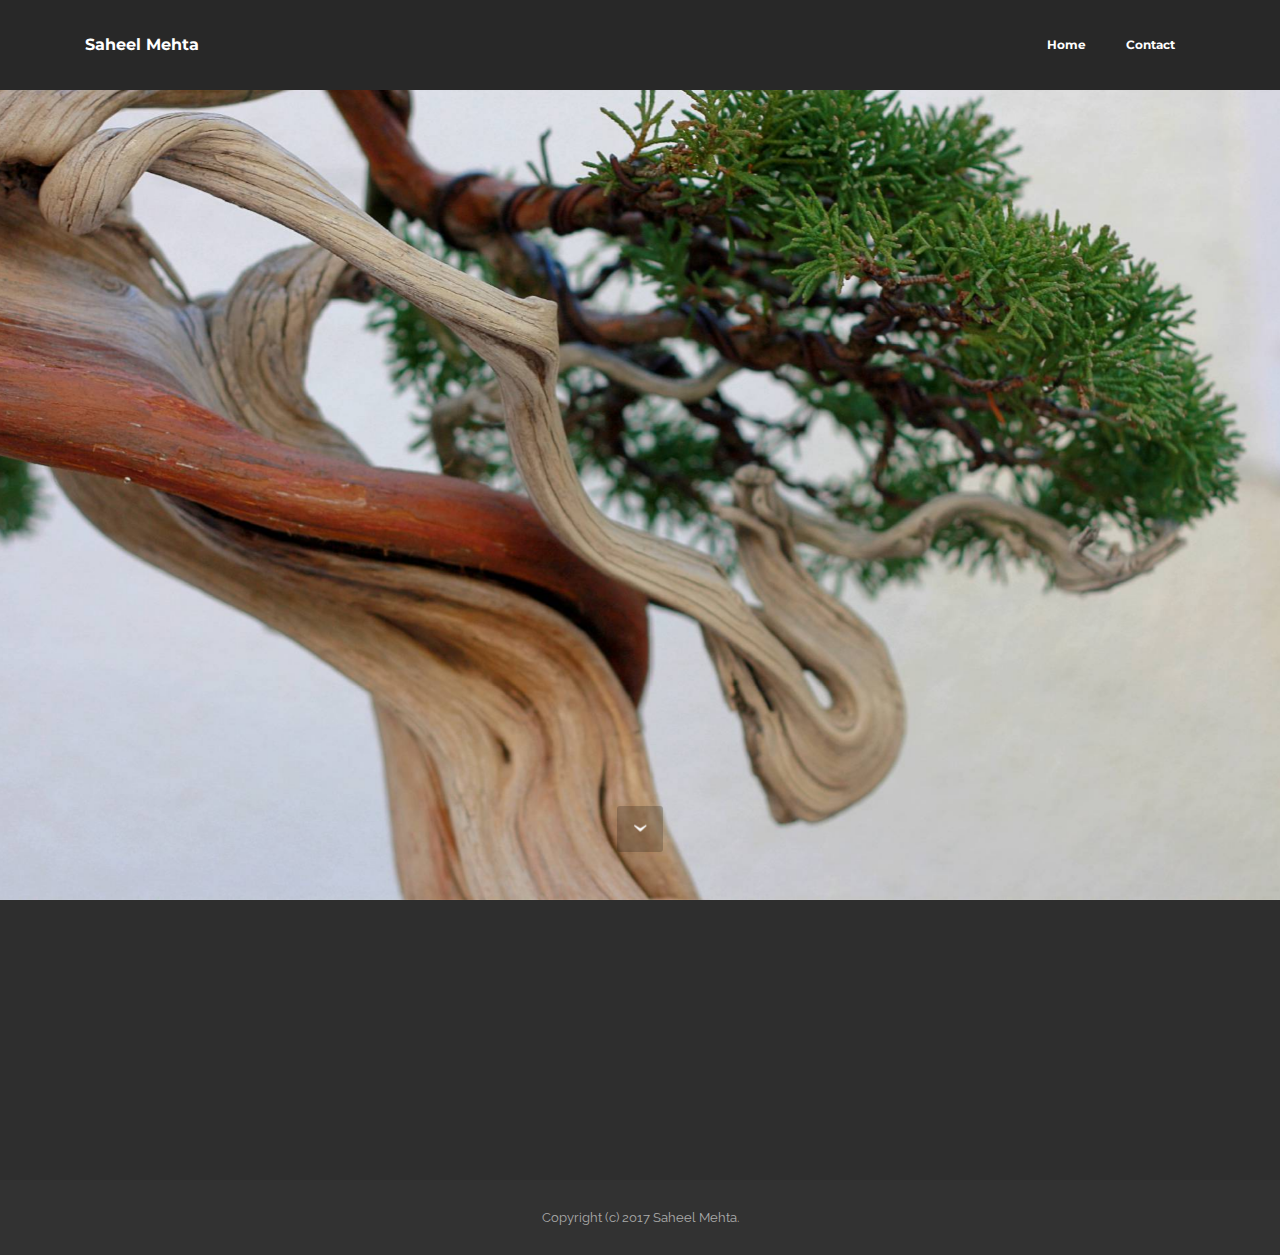
==== commit 16867d11: "Contact Update" ====
--- a/contact.html
+++ b/contact.html
@@ -58,7 +58,29 @@
 
 </section>
 
-<section class="engine"><a rel="external" href="https://mobirise.com">Website Creator</a></section><section class="mbr-section mbr-section-md-padding mbr-after-navbar" id="social-buttons4-9" style="background-color: rgb(46, 46, 46); padding-top: 90px; padding-bottom: 90px;">
+<section class="engine"><a rel="external" href="https://mobirise.com">Mobirise Web Maker</a></section><section class="mbr-section mbr-section-hero mbr-section-full mbr-parallax-background mbr-section-with-arrow mbr-after-navbar" id="header1-a" style="background-image: url(assets/images/sargent-juniper-2000x1333.jpg);">
+
+    
+
+    <div class="mbr-table-cell">
+
+        <div class="container">
+            <div class="row">
+                <div class="mbr-section col-md-10 col-md-offset-1 text-xs-center">
+
+                    
+                    
+                    
+                </div>
+            </div>
+        </div>
+    </div>
+
+    <div class="mbr-arrow mbr-arrow-floating" aria-hidden="true"><a href="#social-buttons4-9"><i class="mbr-arrow-icon"></i></a></div>
+
+</section>
+
+<section class="mbr-section mbr-section-md-padding" id="social-buttons4-9" style="background-color: rgb(46, 46, 46); padding-top: 120px; padding-bottom: 30px;">
     
     <div class="container">
         <div class="row">
@@ -85,6 +107,7 @@
   <script src="assets/dropdown/js/script.min.js"></script>
   <script src="assets/touchSwipe/jquery.touchSwipe.min.js"></script>
   <script src="assets/viewportChecker/jquery.viewportchecker.js"></script>
+  <script src="assets/jarallax/jarallax.js"></script>
   <script src="assets/theme/js/script.js"></script>
   
   
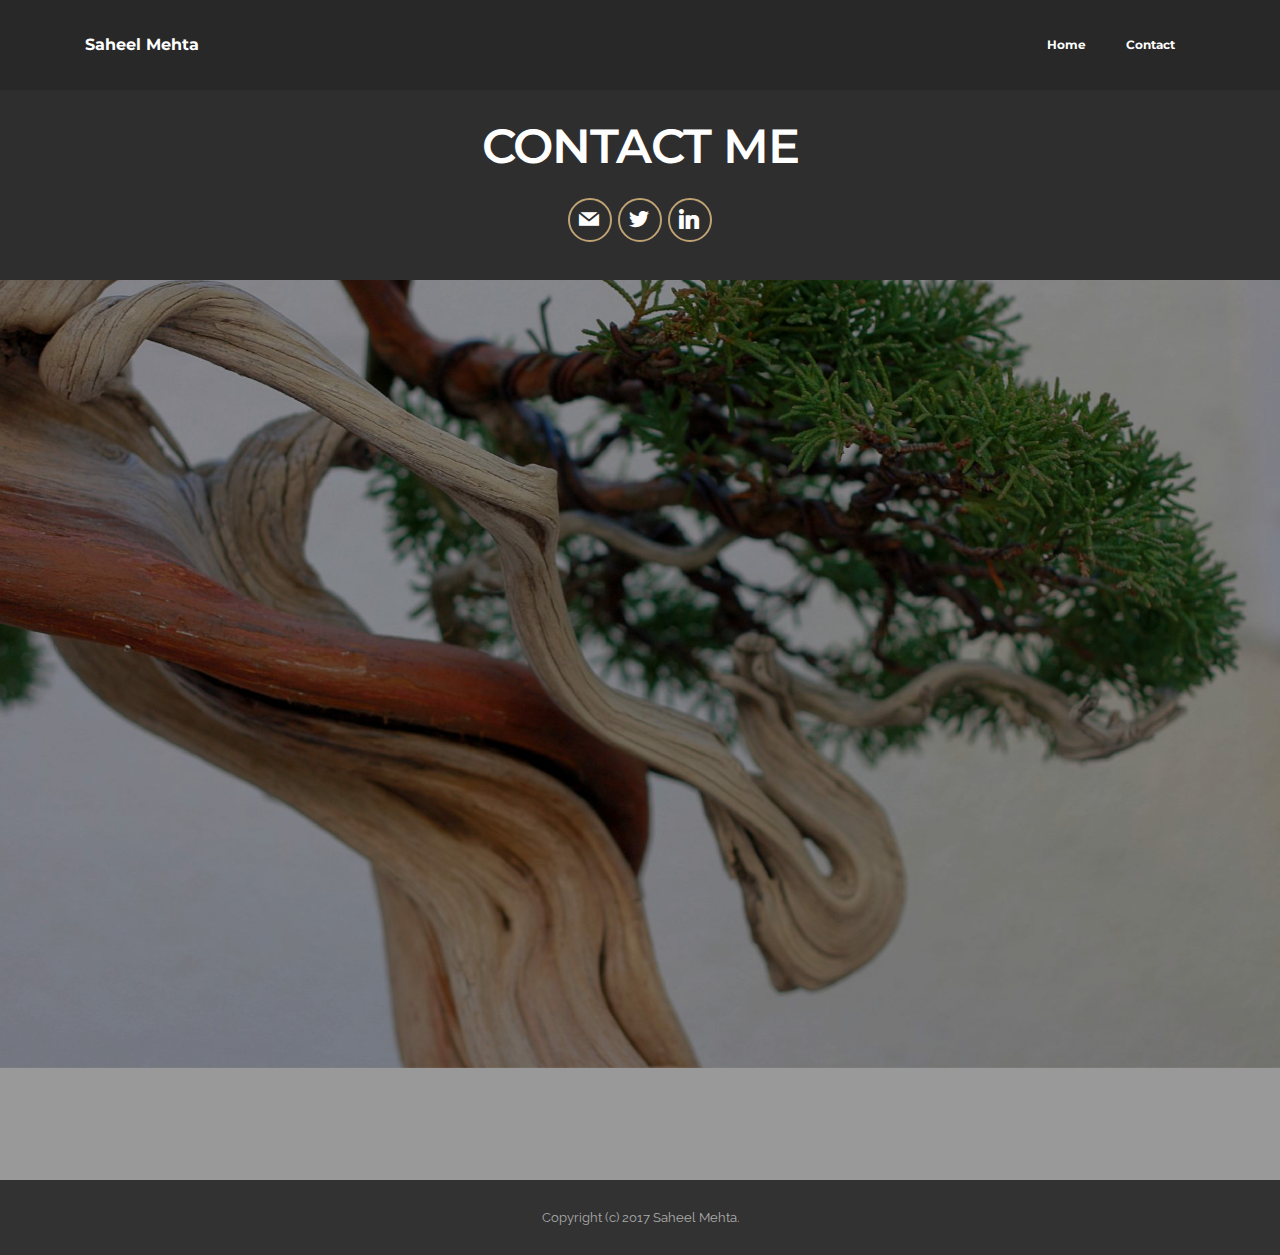
==== commit 2c74f68b: "Contact Update #2" ====
--- a/contact.html
+++ b/contact.html
@@ -15,9 +15,9 @@
   <link rel="stylesheet" href="assets/bootstrap-material-design-font/css/material.css">
   <link rel="stylesheet" href="assets/tether/tether.min.css">
   <link rel="stylesheet" href="assets/bootstrap/css/bootstrap.min.css">
+  <link rel="stylesheet" href="assets/socicon/css/styles.css">
+  <link rel="stylesheet" href="assets/animate.css/animate.min.css">
   <link rel="stylesheet" href="assets/dropdown/css/style.css">
-  <link rel="stylesheet" href="assets/animate.css/animate.min.css">
-  <link rel="stylesheet" href="assets/socicon/css/styles.css">
   <link rel="stylesheet" href="assets/theme/css/style.css">
   <link rel="stylesheet" href="assets/mobirise/css/mbr-additional.css" type="text/css">
   
@@ -58,9 +58,21 @@
 
 </section>
 
-<section class="engine"><a rel="external" href="https://mobirise.com">Mobirise Web Maker</a></section><section class="mbr-section mbr-section-hero mbr-section-full mbr-parallax-background mbr-section-with-arrow mbr-after-navbar" id="header1-a" style="background-image: url(assets/images/sargent-juniper-2000x1333.jpg);">
+<section class="engine"><a rel="external" href="https://mobirise.com">mobirise.com</a></section><section class="mbr-section mbr-section-md-padding mbr-after-navbar" id="social-buttons4-9" style="background-color: rgb(46, 46, 46); padding-top: 120px; padding-bottom: 30px;">
+    
+    <div class="container">
+        <div class="row">
+            <div class="col-md-8 col-md-offset-2 text-xs-center">
+                <h3 class="mbr-section-title display-2">CONTACT ME</h3>
+                <div><a class="btn btn-social" title="Twitter" target="_blank" href="mailto:saheelmehtam@gmail.com"><i class="socicon socicon-mail"></i></a> <a class="btn btn-social" title="Facebook" target="_blank" href="https://twitter.com/saheelmehta"><i class="socicon socicon-twitter"></i></a>      <a class="btn btn-social" title="LinkedIn" target="_blank" href="https://www.linkedin.com/in/saheelmehta"><i class="socicon socicon-linkedin"></i></a>   </div>
+            </div>
+        </div>
+    </div>
+</section>
 
-    
+<section class="mbr-section mbr-section-hero mbr-section-full mbr-parallax-background" id="header1-a" style="background-image: url(assets/images/sargent-juniper-2000x1333.jpg);">
+
+    <div class="mbr-overlay" style="opacity: 0.4; background-color: rgb(0, 0, 0);"></div>
 
     <div class="mbr-table-cell">
 
@@ -76,20 +88,8 @@
         </div>
     </div>
 
-    <div class="mbr-arrow mbr-arrow-floating" aria-hidden="true"><a href="#social-buttons4-9"><i class="mbr-arrow-icon"></i></a></div>
+    
 
-</section>
-
-<section class="mbr-section mbr-section-md-padding" id="social-buttons4-9" style="background-color: rgb(46, 46, 46); padding-top: 120px; padding-bottom: 30px;">
-    
-    <div class="container">
-        <div class="row">
-            <div class="col-md-8 col-md-offset-2 text-xs-center">
-                <h3 class="mbr-section-title display-2">CONTACT ME</h3>
-                <div><a class="btn btn-social" title="Twitter" target="_blank" href="mailto:saheelmehtam@gmail.com"><i class="socicon socicon-mail"></i></a> <a class="btn btn-social" title="Facebook" target="_blank" href="https://twitter.com/saheelmehta"><i class="socicon socicon-twitter"></i></a>      <a class="btn btn-social" title="LinkedIn" target="_blank" href="https://www.linkedin.com/in/saheelmehta"><i class="socicon socicon-linkedin"></i></a>   </div>
-            </div>
-        </div>
-    </div>
 </section>
 
 <footer class="mbr-small-footer mbr-section mbr-section-nopadding" id="footer1-8" style="background-color: rgb(50, 50, 50); padding-top: 1.75rem; padding-bottom: 1.75rem;">
@@ -104,9 +104,9 @@
   <script src="assets/tether/tether.min.js"></script>
   <script src="assets/bootstrap/js/bootstrap.min.js"></script>
   <script src="assets/smooth-scroll/SmoothScroll.js"></script>
+  <script src="assets/viewportChecker/jquery.viewportchecker.js"></script>
   <script src="assets/dropdown/js/script.min.js"></script>
   <script src="assets/touchSwipe/jquery.touchSwipe.min.js"></script>
-  <script src="assets/viewportChecker/jquery.viewportchecker.js"></script>
   <script src="assets/jarallax/jarallax.js"></script>
   <script src="assets/theme/js/script.js"></script>
   
--- a/assets/mobirise/css/mbr-additional.css
+++ b/assets/mobirise/css/mbr-additional.css
@@ -478,6 +478,10 @@
 #menu-0 .close-icon::after {
   background-color: #ffffff;
 }
+#social-buttons4-9 .mbr-section-title,
+#social-buttons4-9 .btn-social {
+  color: #fff;
+}
 #menu-7 .hide-buttons .nav-btn {
   display: none !important;
 }
@@ -545,7 +549,3 @@
 #menu-7 .close-icon::after {
   background-color: #ffffff;
 }
-#social-buttons4-9 .mbr-section-title,
-#social-buttons4-9 .btn-social {
-  color: #fff;
-}
